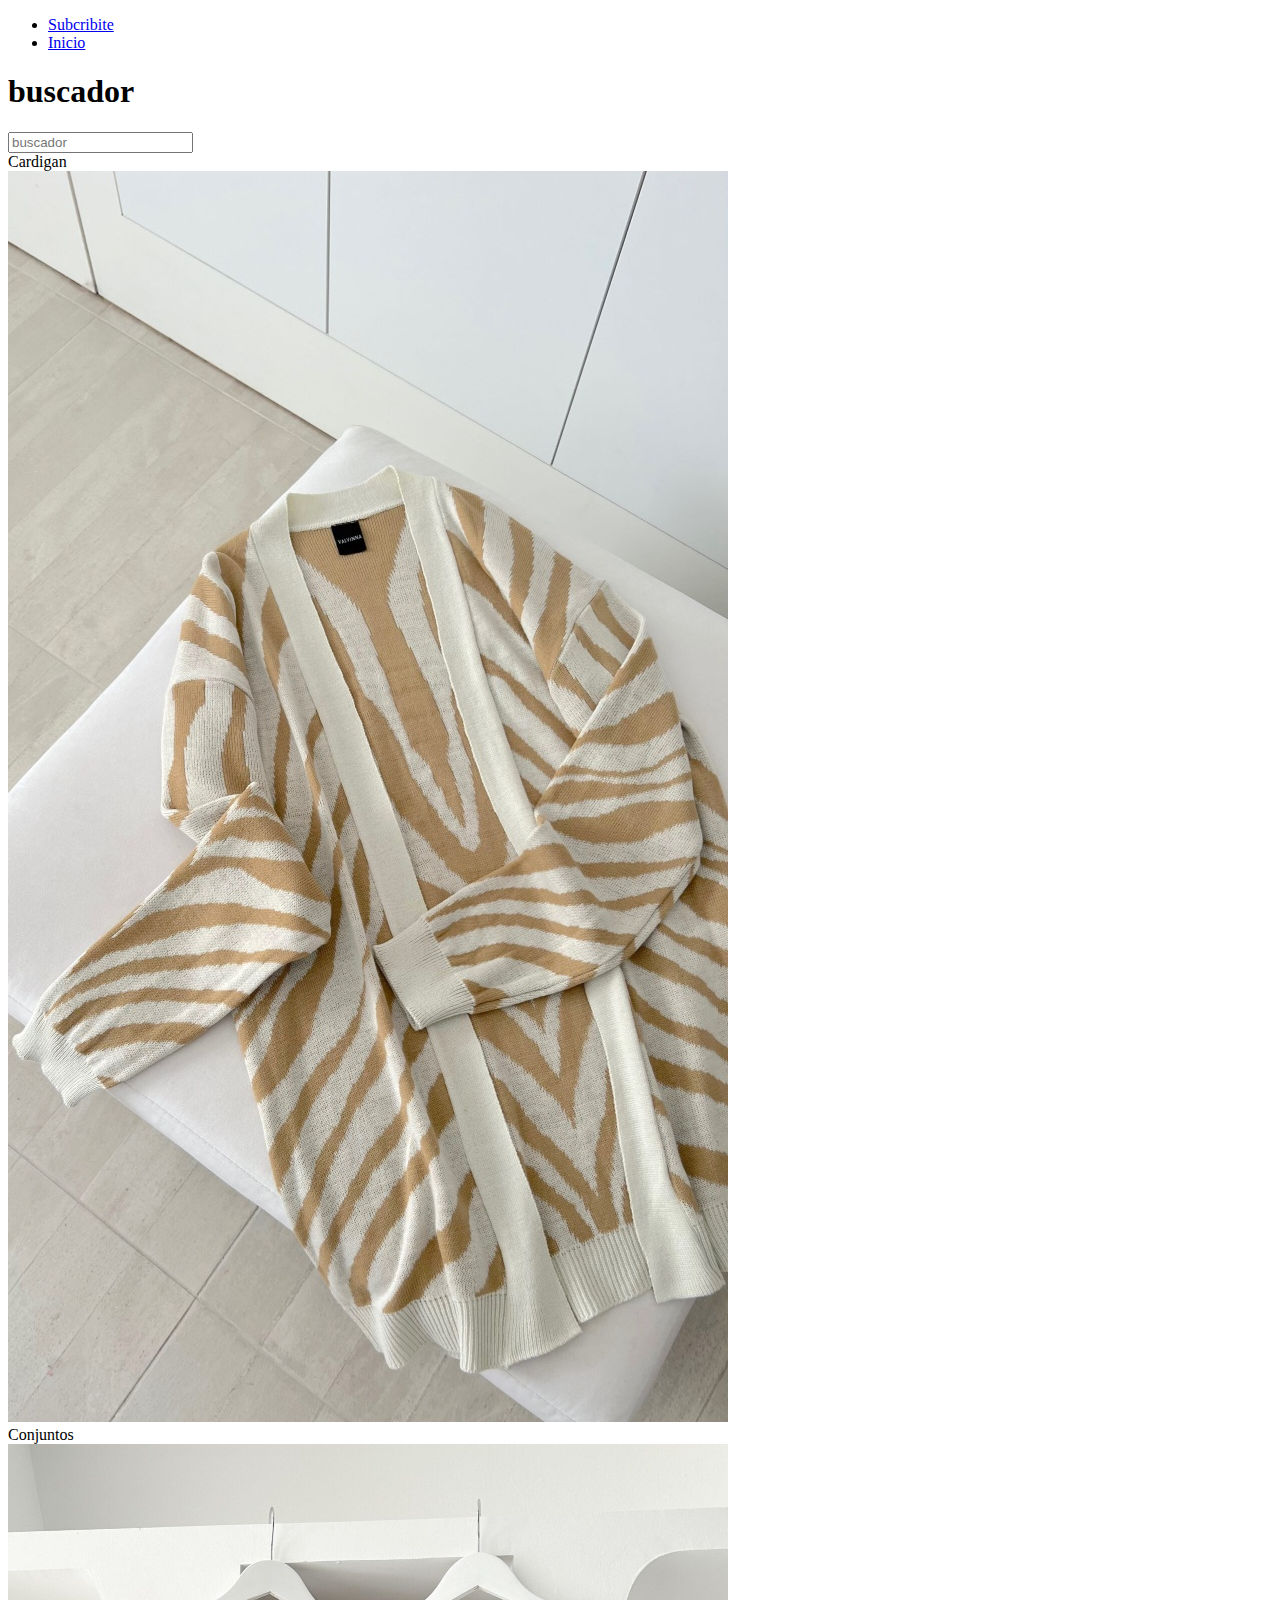
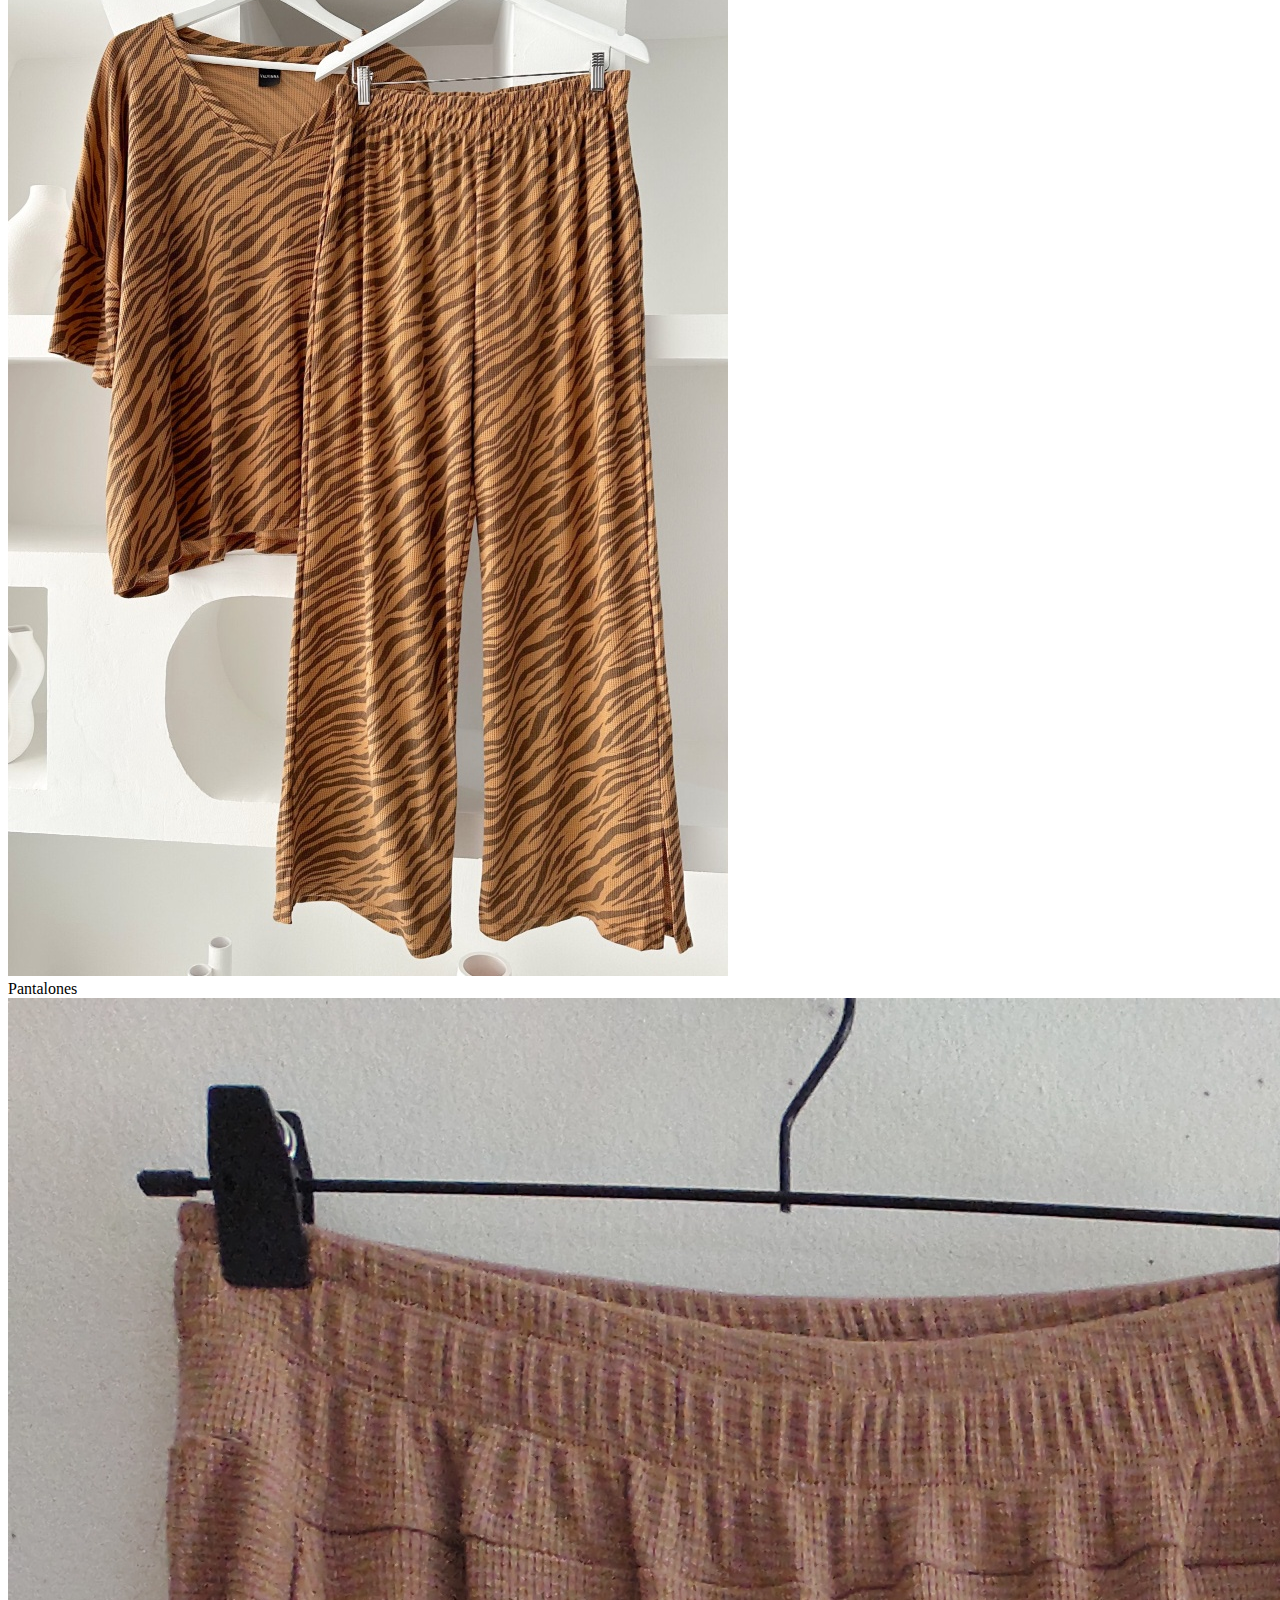
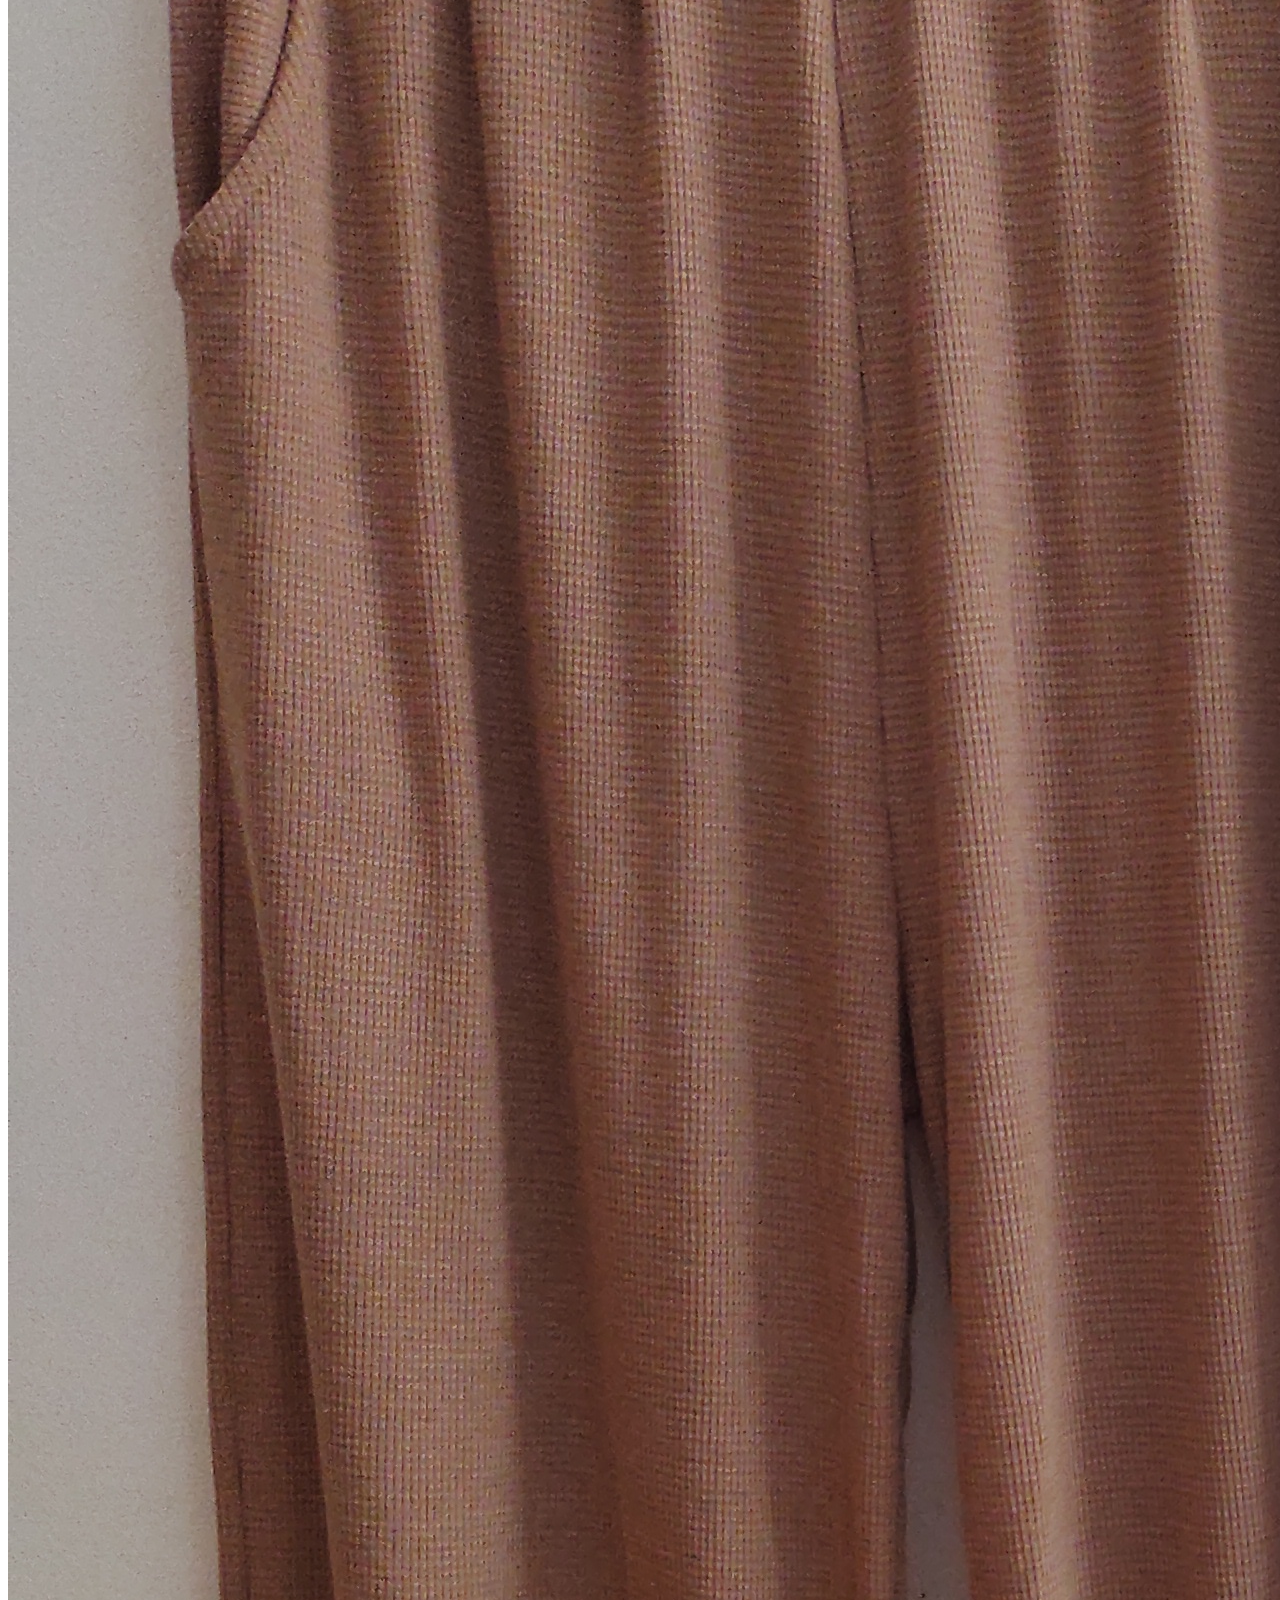
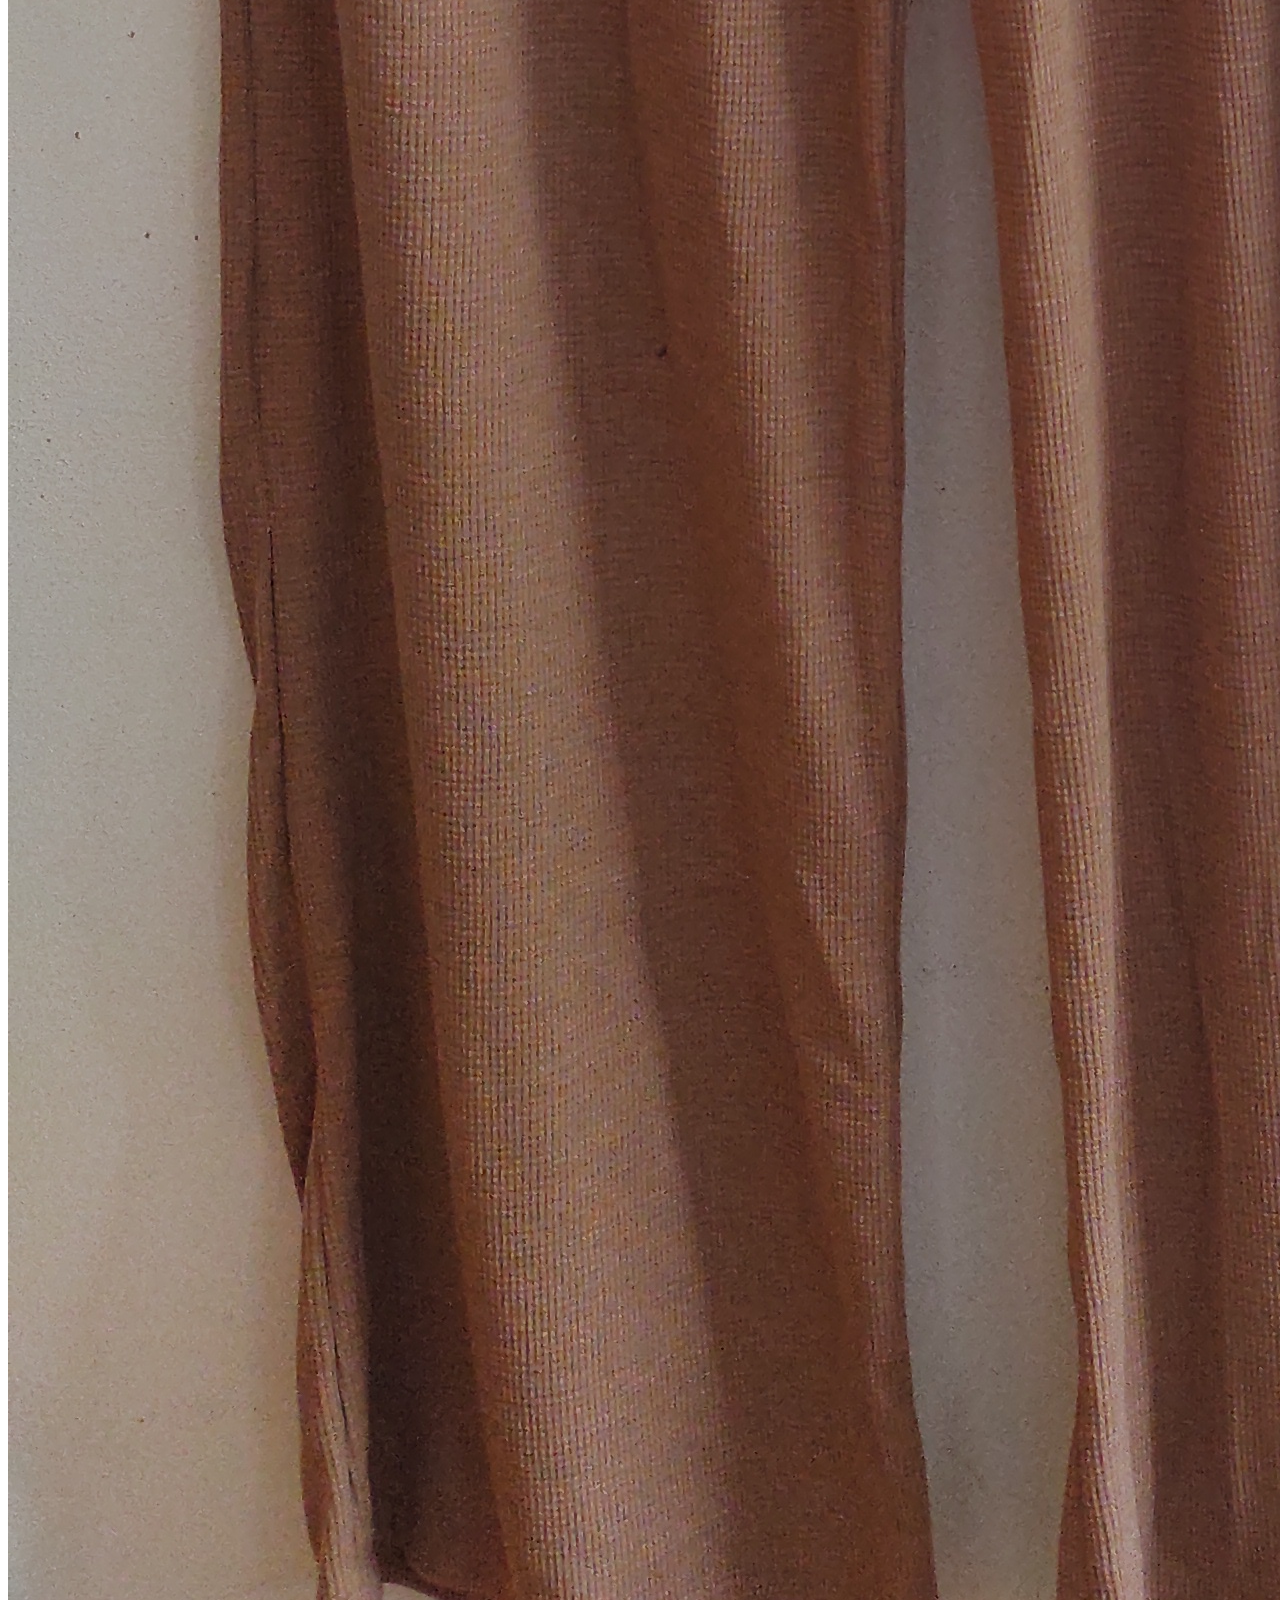
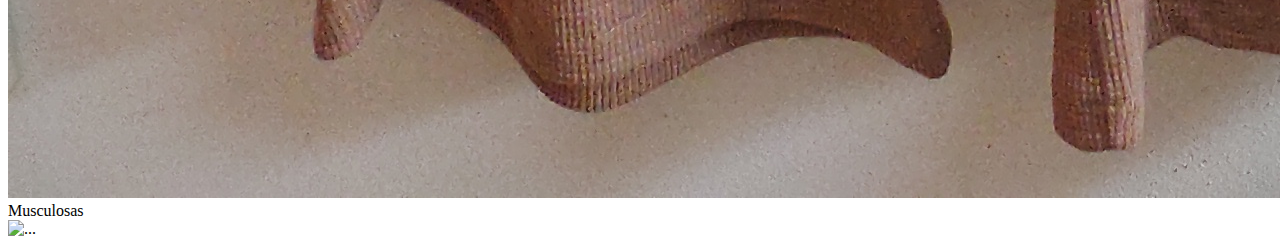
==== moda/productos.html @ 9239066c "Implementacion de codigo en js, CSS y MediaQuery" ====
<!DOCTYPE html>
<html lang="en">
<head>
    <meta charset="UTF-8">
    <meta name="viewport" content="width=device-width, initial-scale=1.0">
    <title>Pagina Web</title>

    <link href="https://cdn.jsdelivr.net/npm/bootstrap@5.3.2/dist/css/bootstrap.min.css" rel="stylesheet"
        integrity="sha384-T3c6CoIi6uLrA9TneNEoa7RxnatzjcDSCmG1MXxSR1GAsXEV/Dwwykc2MPK8M2HN" crossorigin="anonymous">

   <link rel="stylesheet" href="./css/styles.css" />
</head>
<body>
    <!--Barra de navegacion-->
  <nav class="navbar navbar-expand-lg navbar-light bg-light">
    <div class="container-fluid">
      <a class="navbar-brand" href="#"></a>
      <div class="collapse navbar-collapse" id="navbarSupportedContent">
        <ul class="navbar-nav me-auto mb-2 mb-lg-0">
          <li class="nav-item">
            <a class="nav-link" href="./subscripcion.html">Subcribite</a>
          </li>
          <li class="nav-item">
            <a class="nav-link" href="/index.html">Inicio</a>
          </li>
        </ul>
      </div>
    </div>
  </nav>

  <!--Fptps de productos con animaciones y un buscador-->
  <h1>buscador</h1>
    <input id="search" type="text" placeholder="buscador" onkeyup="searchCharacters()">
    <div class="producto">
        <dt class="subtitulos">Cardigan</dt>
        <img src="/imagenes/cardigans.jpeg" class="d-block w-25" alt="..."> 
    </div>
    <div class="producto">
        <dt class="subtitulos">Conjuntos</dt>
        <img src="/imagenes/conjuntos.jpeg" class="d-block w-25" alt="...">
    </div>
    <div class="producto">
        <dt class="subtitulos">Pantalones</dt>
        <img src="/imagenes/pantalones.jpg" class="d-block w-25" alt="...">
    </div>
    <div class="producto">
        <dt class="subtitulos">Musculosas</dt>
        <img src="/imagenes/musculosas.jpeg" class="d-block w-25" alt="...">    
    </div>
    <script src="/codigojs/barra_navegacion.js"></script>
</body>
</html>
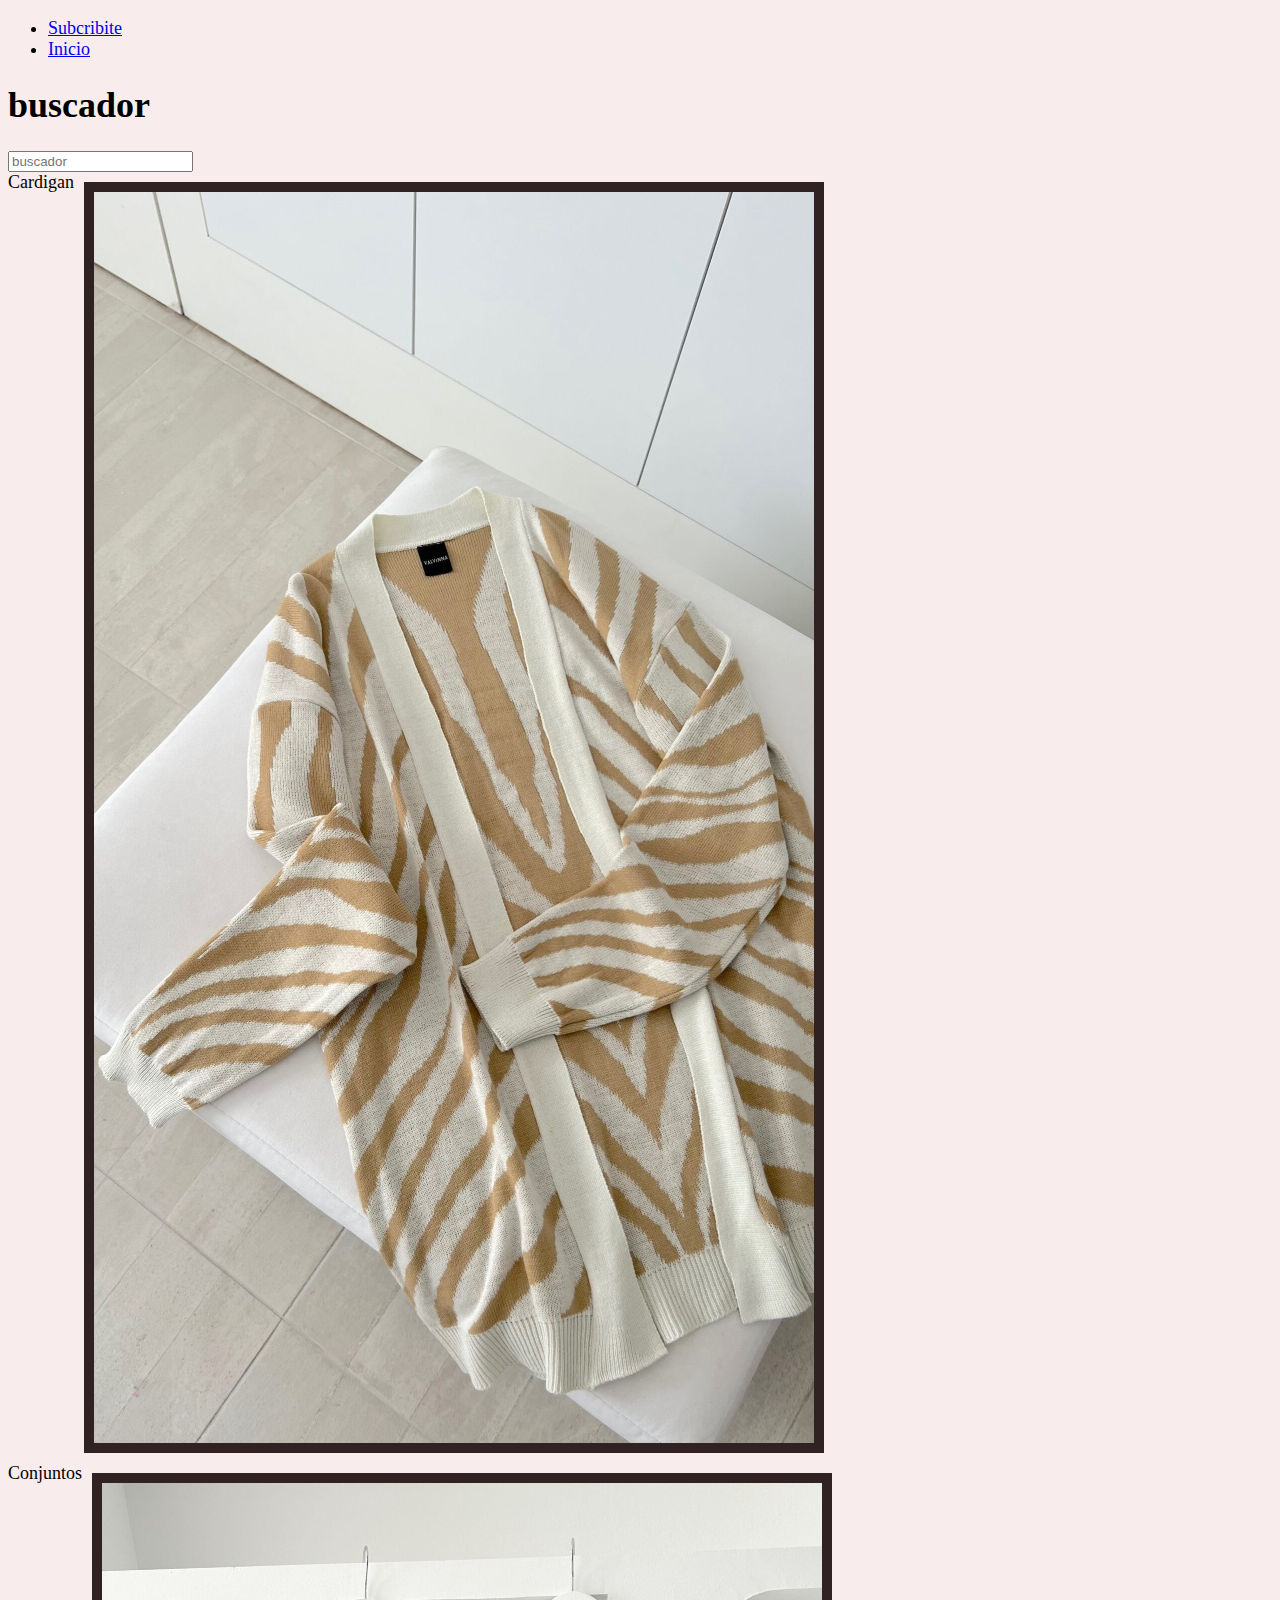
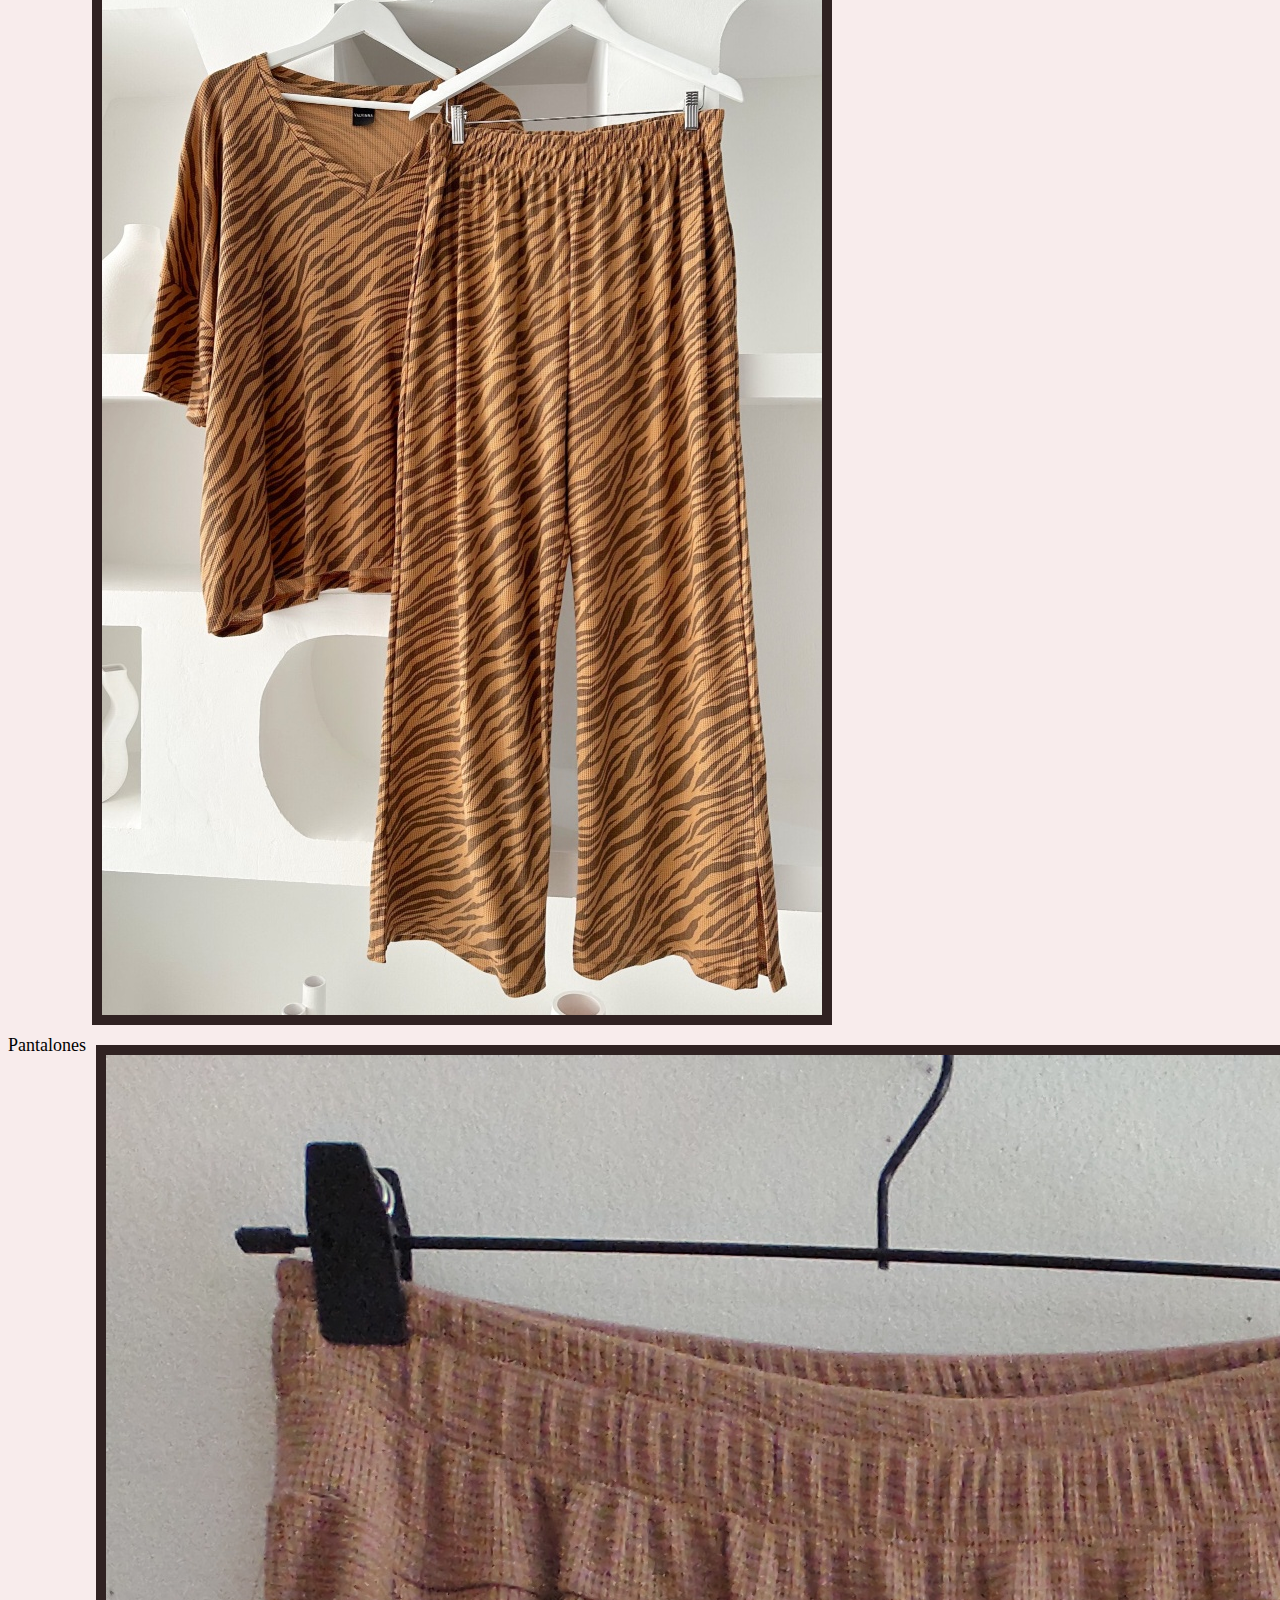
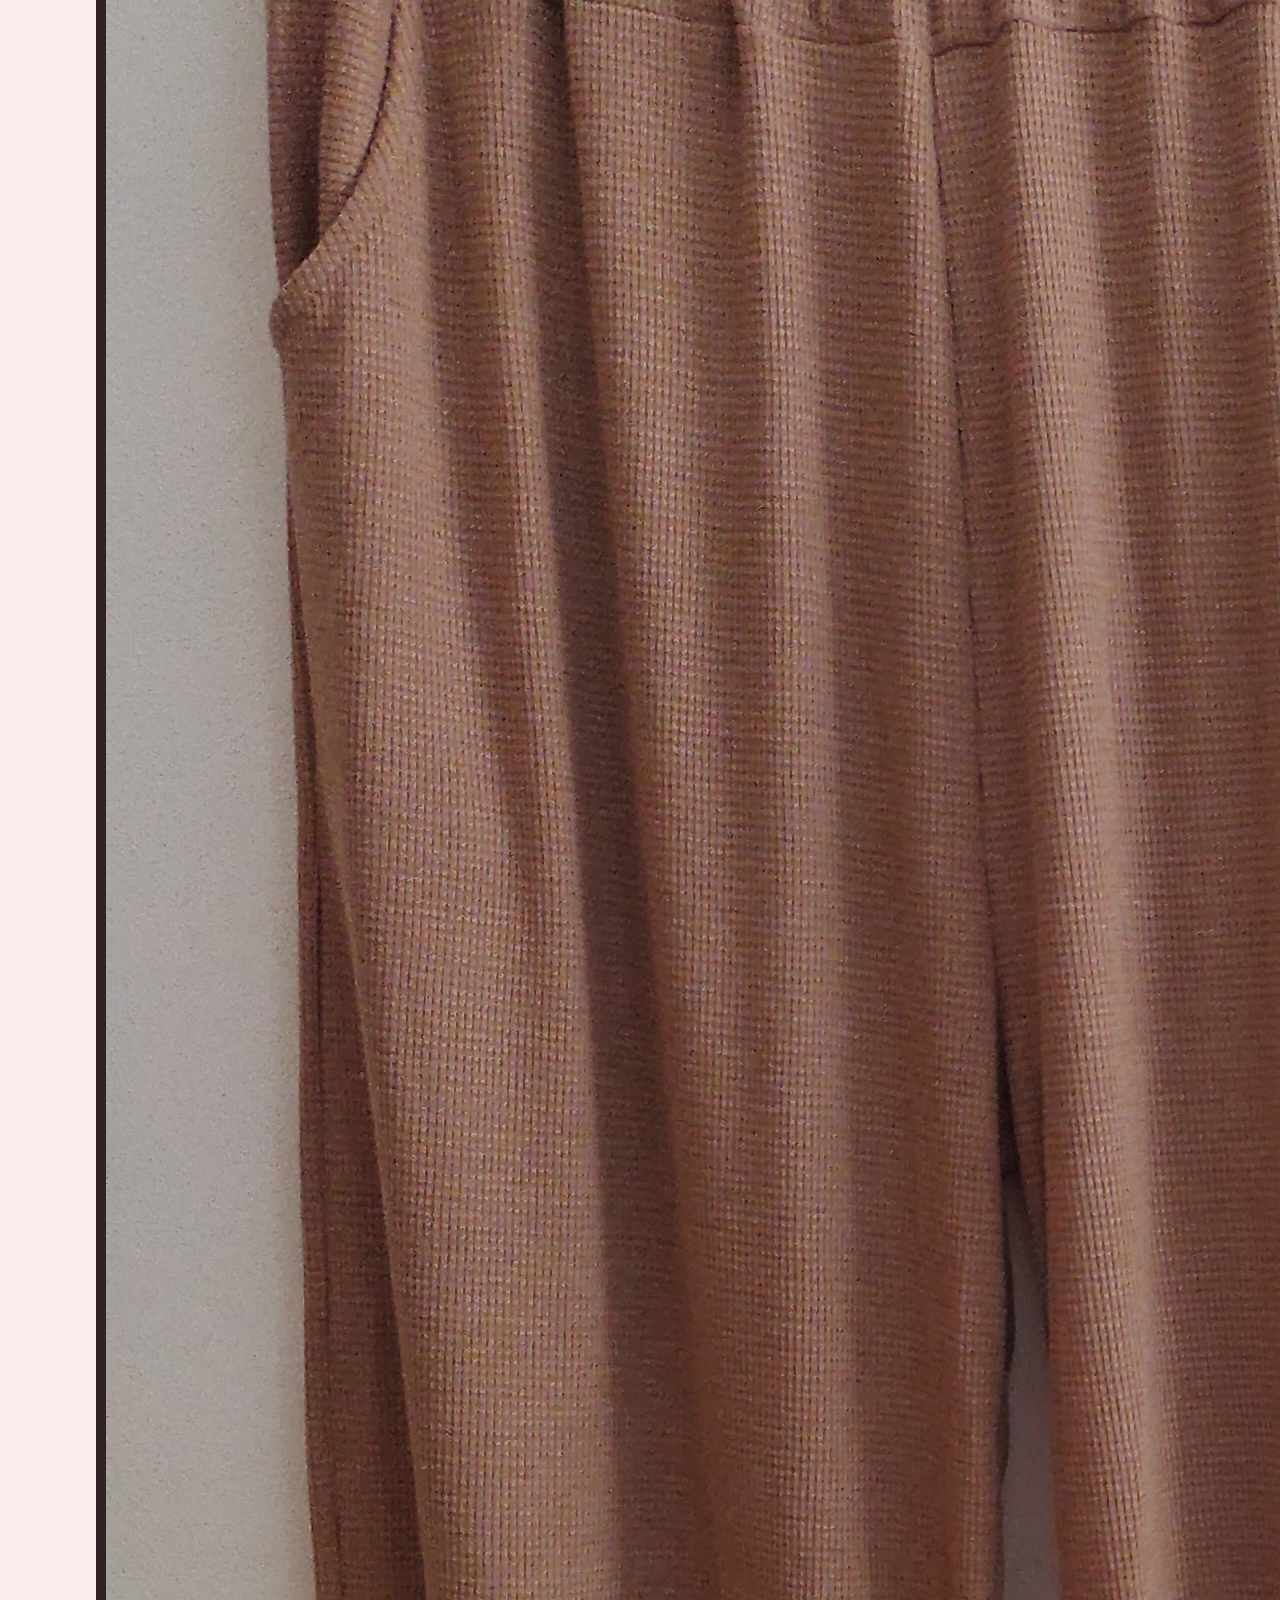
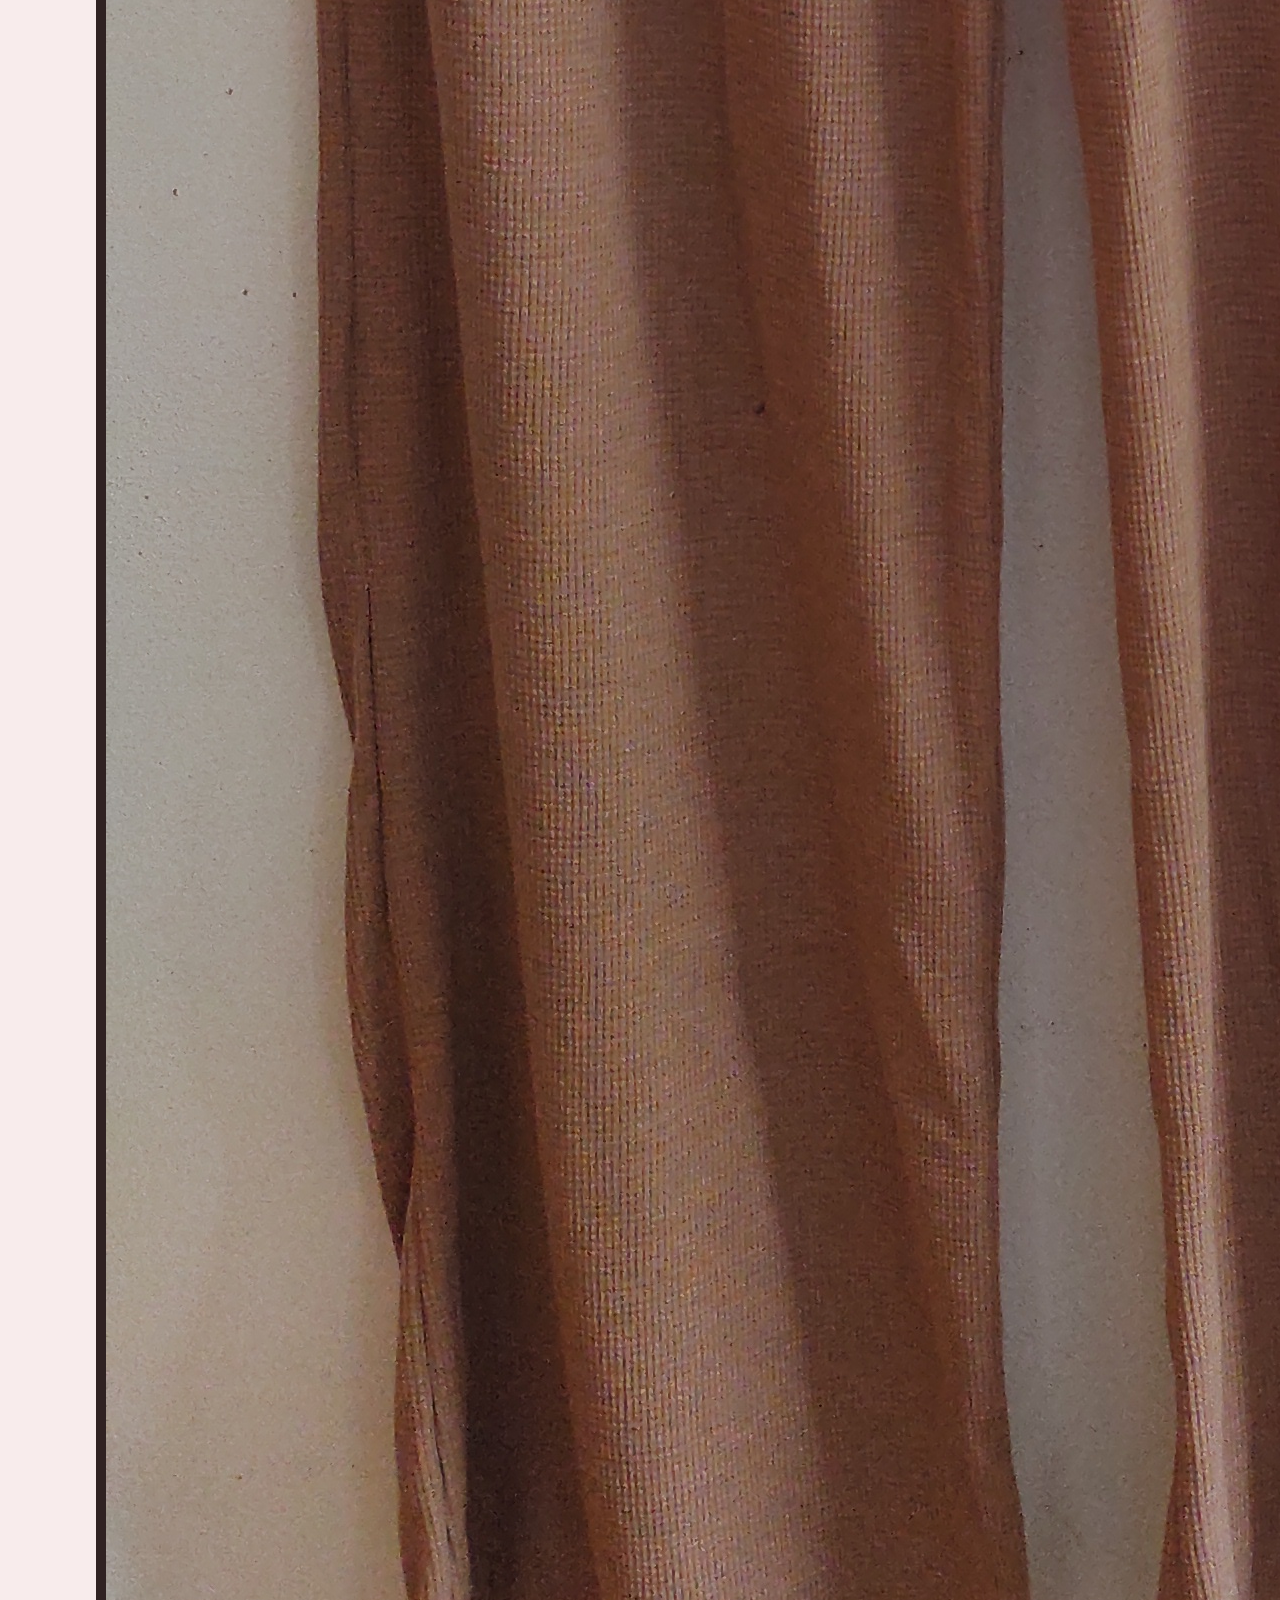
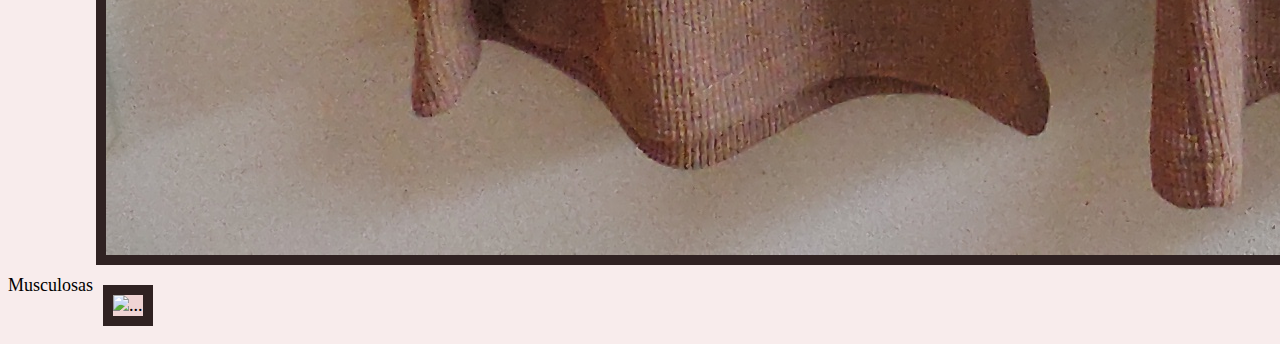
==== commit a98e0b30: "Desarrollo de transicion y animacion" ====
--- a/moda/productos.html
+++ b/moda/productos.html
@@ -8,7 +8,7 @@
     <link href="https://cdn.jsdelivr.net/npm/bootstrap@5.3.2/dist/css/bootstrap.min.css" rel="stylesheet"
         integrity="sha384-T3c6CoIi6uLrA9TneNEoa7RxnatzjcDSCmG1MXxSR1GAsXEV/Dwwykc2MPK8M2HN" crossorigin="anonymous">
 
-   <link rel="stylesheet" href="./css/styles.css" />
+   <link rel="stylesheet" href="../css/styles.css" />
 </head>
 <body>
     <!--Barra de navegacion-->
@@ -28,25 +28,25 @@
     </div>
   </nav>
 
-  <!--Fptps de productos con animaciones y un buscador-->
+  <!--Fptps de productos con transiciones y un buscador-->
   <h1>buscador</h1>
     <input id="search" type="text" placeholder="buscador" onkeyup="searchCharacters()">
     <div class="producto">
         <dt class="subtitulos">Cardigan</dt>
-        <img src="/imagenes/cardigans.jpeg" class="d-block w-25" alt="..."> 
+        <img src="/imagenes/cardigans.jpeg" class="d-block w-25 transicion-imagen" alt="..."> 
     </div>
     <div class="producto">
         <dt class="subtitulos">Conjuntos</dt>
-        <img src="/imagenes/conjuntos.jpeg" class="d-block w-25" alt="...">
+        <img src="/imagenes/conjuntos.jpeg" class="d-block w-25 transicion-imagen" alt="...">
     </div>
     <div class="producto">
         <dt class="subtitulos">Pantalones</dt>
-        <img src="/imagenes/pantalones.jpg" class="d-block w-25" alt="...">
+        <img src="/imagenes/pantalones.jpg" class="d-block w-25 transicion-imagen" alt="...">
     </div>
     <div class="producto">
         <dt class="subtitulos">Musculosas</dt>
-        <img src="/imagenes/musculosas.jpeg" class="d-block w-25" alt="...">    
+        <img src="/imagenes/musculosas.jpeg" class="d-block w-25 transicion-imagen" alt="...">    
     </div>
-    <script src="/codigojs/barra_navegacion.js"></script>
+    <script src="../codigojs/barra_navegacion.js"></script>
 </body>
 </html>--- a/css/styles.css
+++ b/css/styles.css
@@ -0,0 +1,125 @@
+/*Color de mi pagina web*/
+body{
+  background-color: rgb(248, 236, 236) !important ;
+  
+} 
+/*media query para dispositivos pequeños*/
+@media(max-width: 600px){
+    body{
+        font-size:  16px;
+        background-color: rgba(81, 101, 76, 0.818);
+    }
+}
+/*media query para dispositivos grandes*/
+@media(min-width: 768px){
+    body{
+        font-size:  18px;
+        background-color: rgb(240, 212, 212);
+    }
+}
+/*Color, formato y posicion del titulo*/
+.titulo{
+    color: rgb(48, 34, 34);
+    font-style: initial;
+    font-family: 'Lucida Sans', 'Lucida Sans Regular', 'Lucida Grande', 'Lucida Sans Unicode', Geneva, Verdana, sans-serif;
+    text-align: center;
+}
+
+/*Color, formato y posicion del subtitulo*/
+.subtitulo{
+    color: rgb(48, 34, 34);
+    font-style: initial;
+    text-align: left;
+}
+/*Color, formato y posicion del texto*/
+.descripcion{
+    color: rgba(70, 60, 60);
+    font-style: initial;
+    font-weight: 200;
+    text-align: left;
+}
+
+/*Posicion de mi carrusel en index.html*/
+.contenedor{
+    display: flex;
+    justify-content: center;
+}
+
+/*Posicion del formulario de subscripcion en index.html*/
+.formulario-subscricion{
+    display: flex;
+    justify-content: left;
+    align-items: left;
+}
+
+/*Animaciones y transiciones de productos.html*/
+.transicion-imagen img {
+    max-width: 100%;
+    height: auto;
+    transition-property: transform;
+    transition-duration: 5s;
+    transition-delay: 3s;
+}
+
+.producto {
+    display: flex;
+    justify-content: left;
+    align-items: left;
+}
+
+/*Formado de las imagenes de productos.html*/
+.producto img{
+    margin: 10px;
+    background-color: rgb(240, 212, 212);
+    border: 10px solid rgb(48, 34, 34);
+}
+/*evento en la pagina web*/
+.transicion-imagen:hover{
+    transform: scale(1.2);
+}
+/*Formado de los subtitulos en toda la web*/
+.subtitulo{
+    color: rgb(48, 34, 34);
+    font-style: initial;
+    font-family: 'Lucida Sans', 'Lucida Sans Regular', 'Lucida Grande', 'Lucida Sans Unicode', Geneva, Verdana, sans-serif;
+}
+
+/* Estilos para el formulario de subscricion.html*/
+.formulario {
+    display: flex;
+    flex-direction: column;
+    max-width: 300px; 
+    margin: auto; 
+}
+
+/* Estilos para los elementos del formulario subscricion.html*/
+.formulario label,
+.formulario input,
+.formulario textarea {
+    margin-bottom: 10px;
+}
+/* Estilos para el botón de envío subscricion.html*/
+.formulario input[type="submit"] {
+    align-self: left; 
+}
+/* Estilos para la imagen en subscricion.html*/
+.lema-nilo{
+ animation-name: fraseAnimacion; 
+ animation-duration: 10s;
+ animation-iteration-count: 4; 
+}
+
+@keyframes fraseAnimacion {
+    from{
+        opacity: 0;
+    }
+    to{
+        opacity: 1;
+    }
+}
+/*Formato de mi footer*/
+footer{
+    background-color: rgb(240, 212, 212);
+    color: rgb(51, 41, 41);
+    font-style: initial;
+}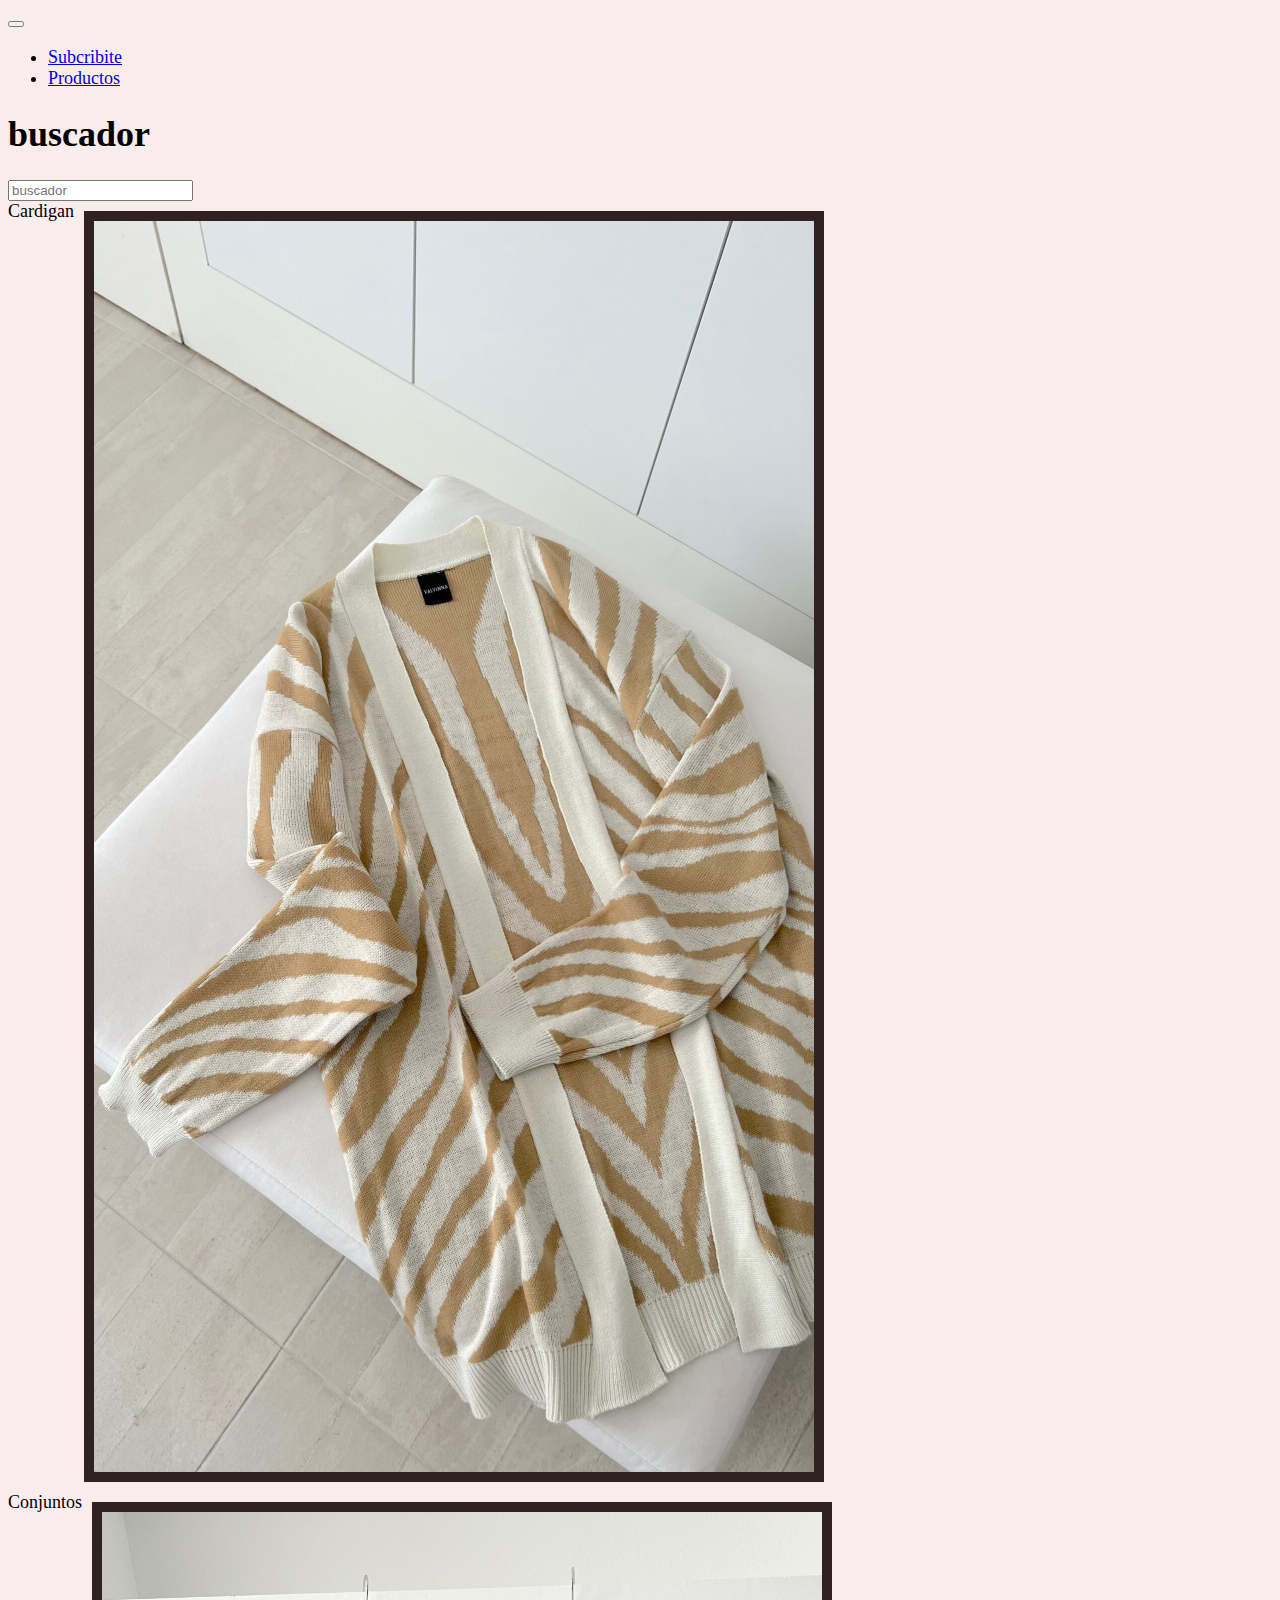
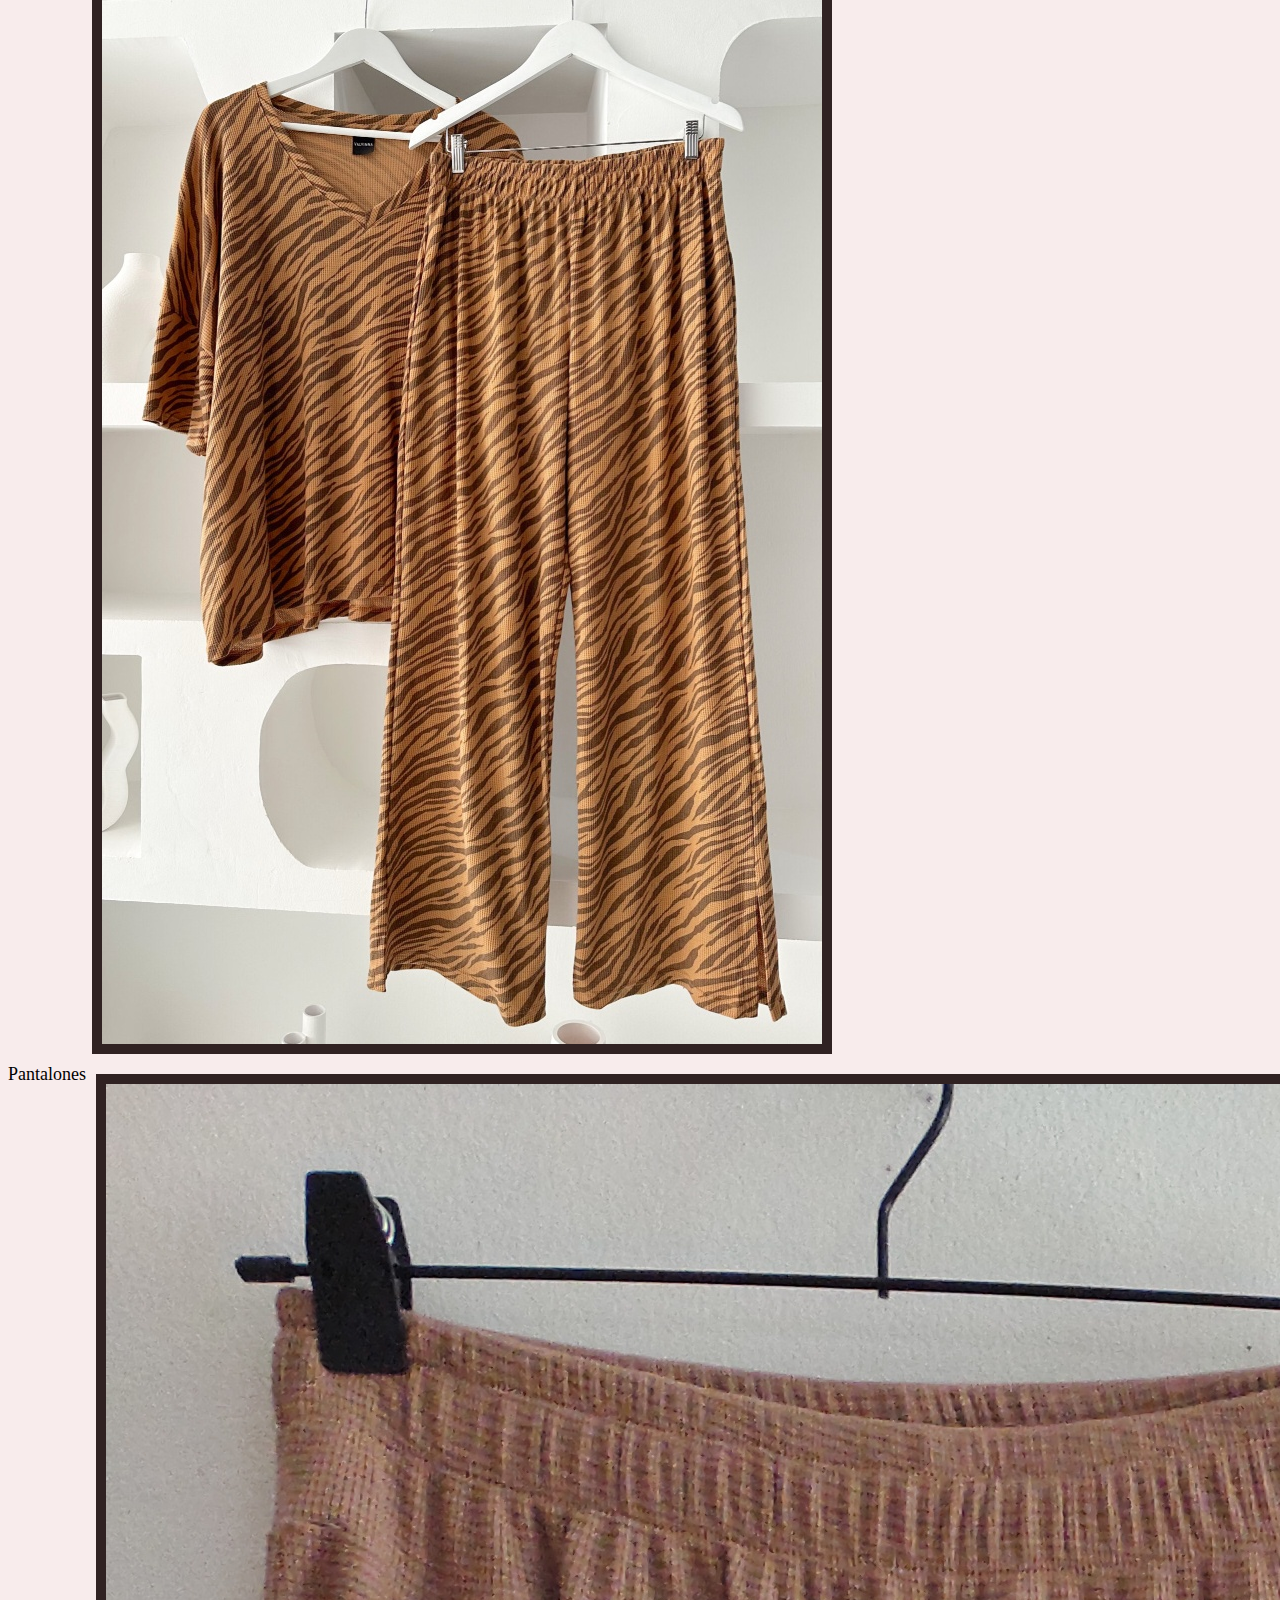
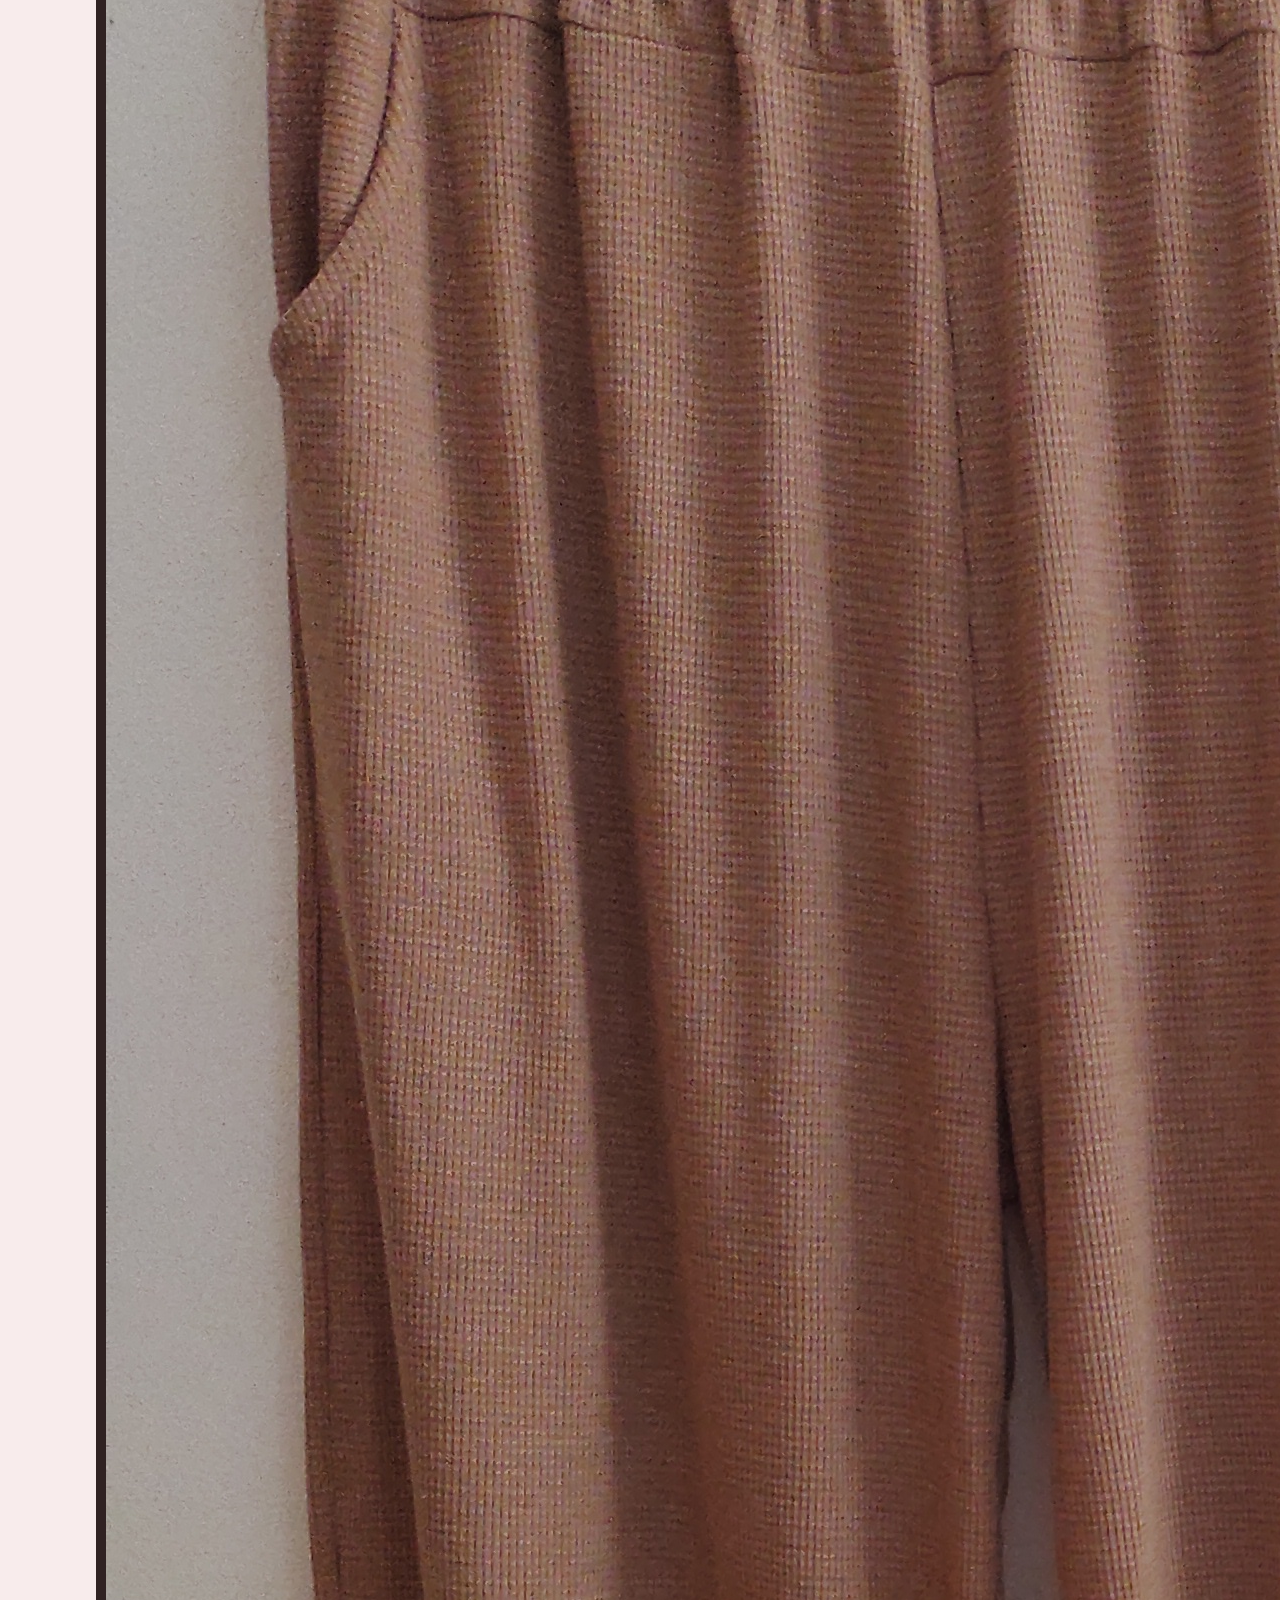
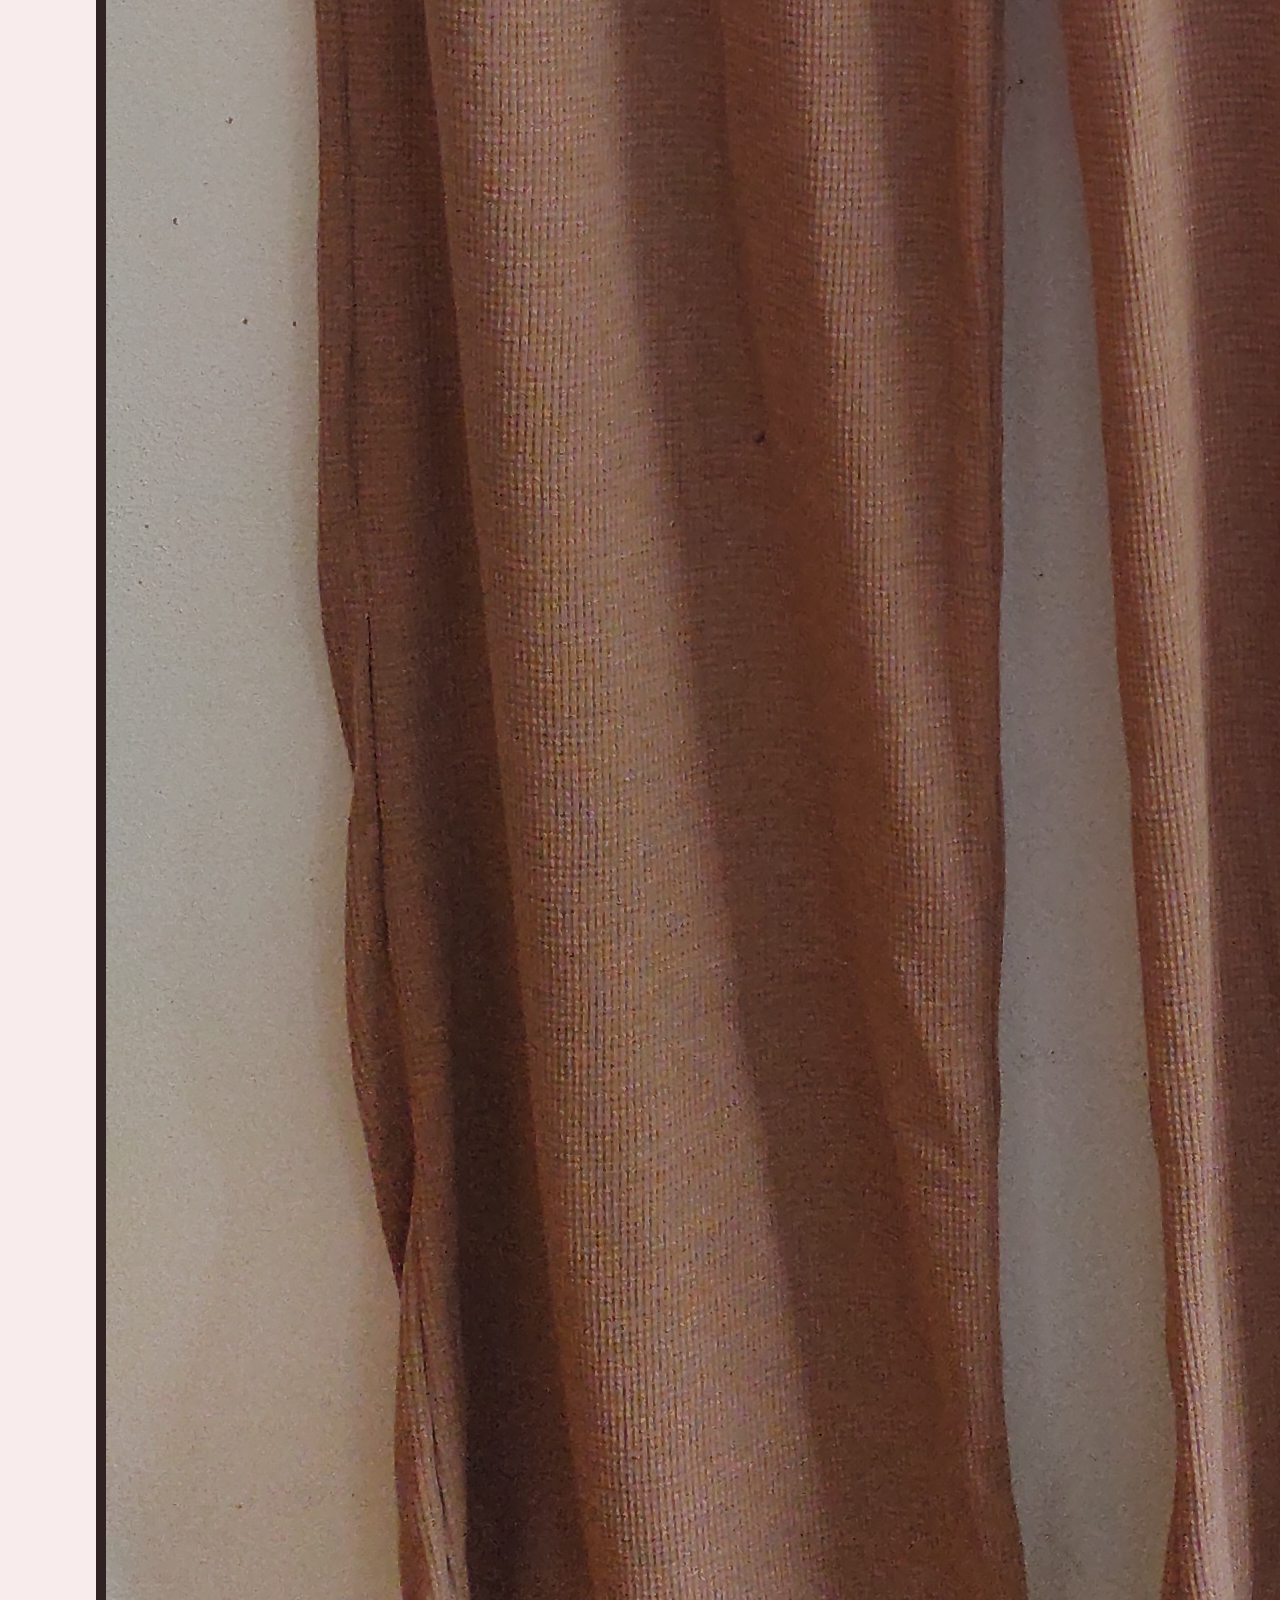
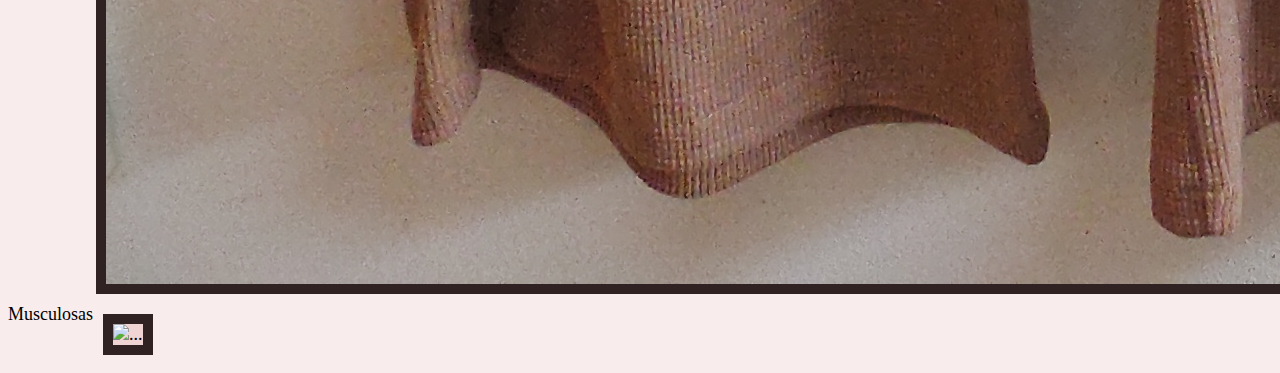
==== commit db648cef: "correccion del responsive de la barra de navegacion" ====
--- a/moda/productos.html
+++ b/moda/productos.html
@@ -2,7 +2,8 @@
 <html lang="en">
 <head>
     <meta charset="UTF-8">
-    <meta name="viewport" content="width=device-width, initial-scale=1.0">
+    <meta name="viewport" content="width=device-width, initial-scale=1, shrink-to-fit=no">
+    <!--<meta name="viewport" content="width=device-width, initial-scale=1.0">-->
     <title>Pagina Web</title>
 
     <link href="https://cdn.jsdelivr.net/npm/bootstrap@5.3.2/dist/css/bootstrap.min.css" rel="stylesheet"
@@ -12,7 +13,7 @@
 </head>
 <body>
     <!--Barra de navegacion-->
-  <nav class="navbar navbar-expand-lg navbar-light bg-light">
+  <!--<nav class="navbar navbar-expand-lg navbar-light bg-light">
     <div class="container-fluid">
       <a class="navbar-brand" href="#"></a>
       <div class="collapse navbar-collapse" id="navbarSupportedContent">
@@ -21,7 +22,26 @@
             <a class="nav-link" href="./subscripcion.html">Subcribite</a>
           </li>
           <li class="nav-item">
-            <a class="nav-link" href="/index.html">Inicio</a>
+            <a class="nav-link" href="../index.html">Inicio</a>
+          </li>
+        </ul>
+      </div>
+    </div>
+  </nav>-->
+  <nav class="navbar navbar-expand-lg navbar-light bg-light">
+    <div class="container-fluid">
+      <a class="navbar-brand" href="#"></a>
+      <button class="navbar-toggler" type="button" data-bs-toggle="collapse" data-bs-target="#navbarNav"
+        aria-controls="navbarNav" aria-expanded="false" aria-label="Toggle navigation">
+        <span class="navbar-toggler-icon"></span>
+      </button>
+      <div class="collapse navbar-collapse" id="navbarNav">
+        <ul class="navbar-nav">
+          <li class="nav-item">
+            <a class="nav-link" href="./subscripcion.html">Subcribite</a>
+          </li>
+          <li class="nav-item">
+            <a class="nav-link" href="../index.html">Productos</a>
           </li>
         </ul>
       </div>
@@ -33,19 +53,19 @@
     <input id="search" type="text" placeholder="buscador" onkeyup="searchCharacters()">
     <div class="producto">
         <dt class="subtitulos">Cardigan</dt>
-        <img src="/imagenes/cardigans.jpeg" class="d-block w-25 transicion-imagen" alt="..."> 
+        <img src="../imagenes/cardigans.jpeg" class="d-block w-25 transicion-imagen" alt="..."> 
     </div>
     <div class="producto">
         <dt class="subtitulos">Conjuntos</dt>
-        <img src="/imagenes/conjuntos.jpeg" class="d-block w-25 transicion-imagen" alt="...">
+        <img src="../imagenes/conjuntos.jpeg" class="d-block w-25 transicion-imagen" alt="...">
     </div>
     <div class="producto">
         <dt class="subtitulos">Pantalones</dt>
-        <img src="/imagenes/pantalones.jpg" class="d-block w-25 transicion-imagen" alt="...">
+        <img src="../imagenes/pantalones.jpg" class="d-block w-25 transicion-imagen" alt="...">
     </div>
     <div class="producto">
         <dt class="subtitulos">Musculosas</dt>
-        <img src="/imagenes/musculosas.jpeg" class="d-block w-25 transicion-imagen" alt="...">    
+        <img src="../imagenes/musculosas.jpeg" class="d-block w-25 transicion-imagen" alt="...">    
     </div>
     <script src="../codigojs/barra_navegacion.js"></script>
 </body>
--- a/css/styles.css
+++ b/css/styles.css
@@ -9,6 +9,7 @@
         font-size:  16px;
         background-color: rgba(81, 101, 76, 0.818);
     }
+   
 }
 /*media query para dispositivos grandes*/
 @media(min-width: 768px){
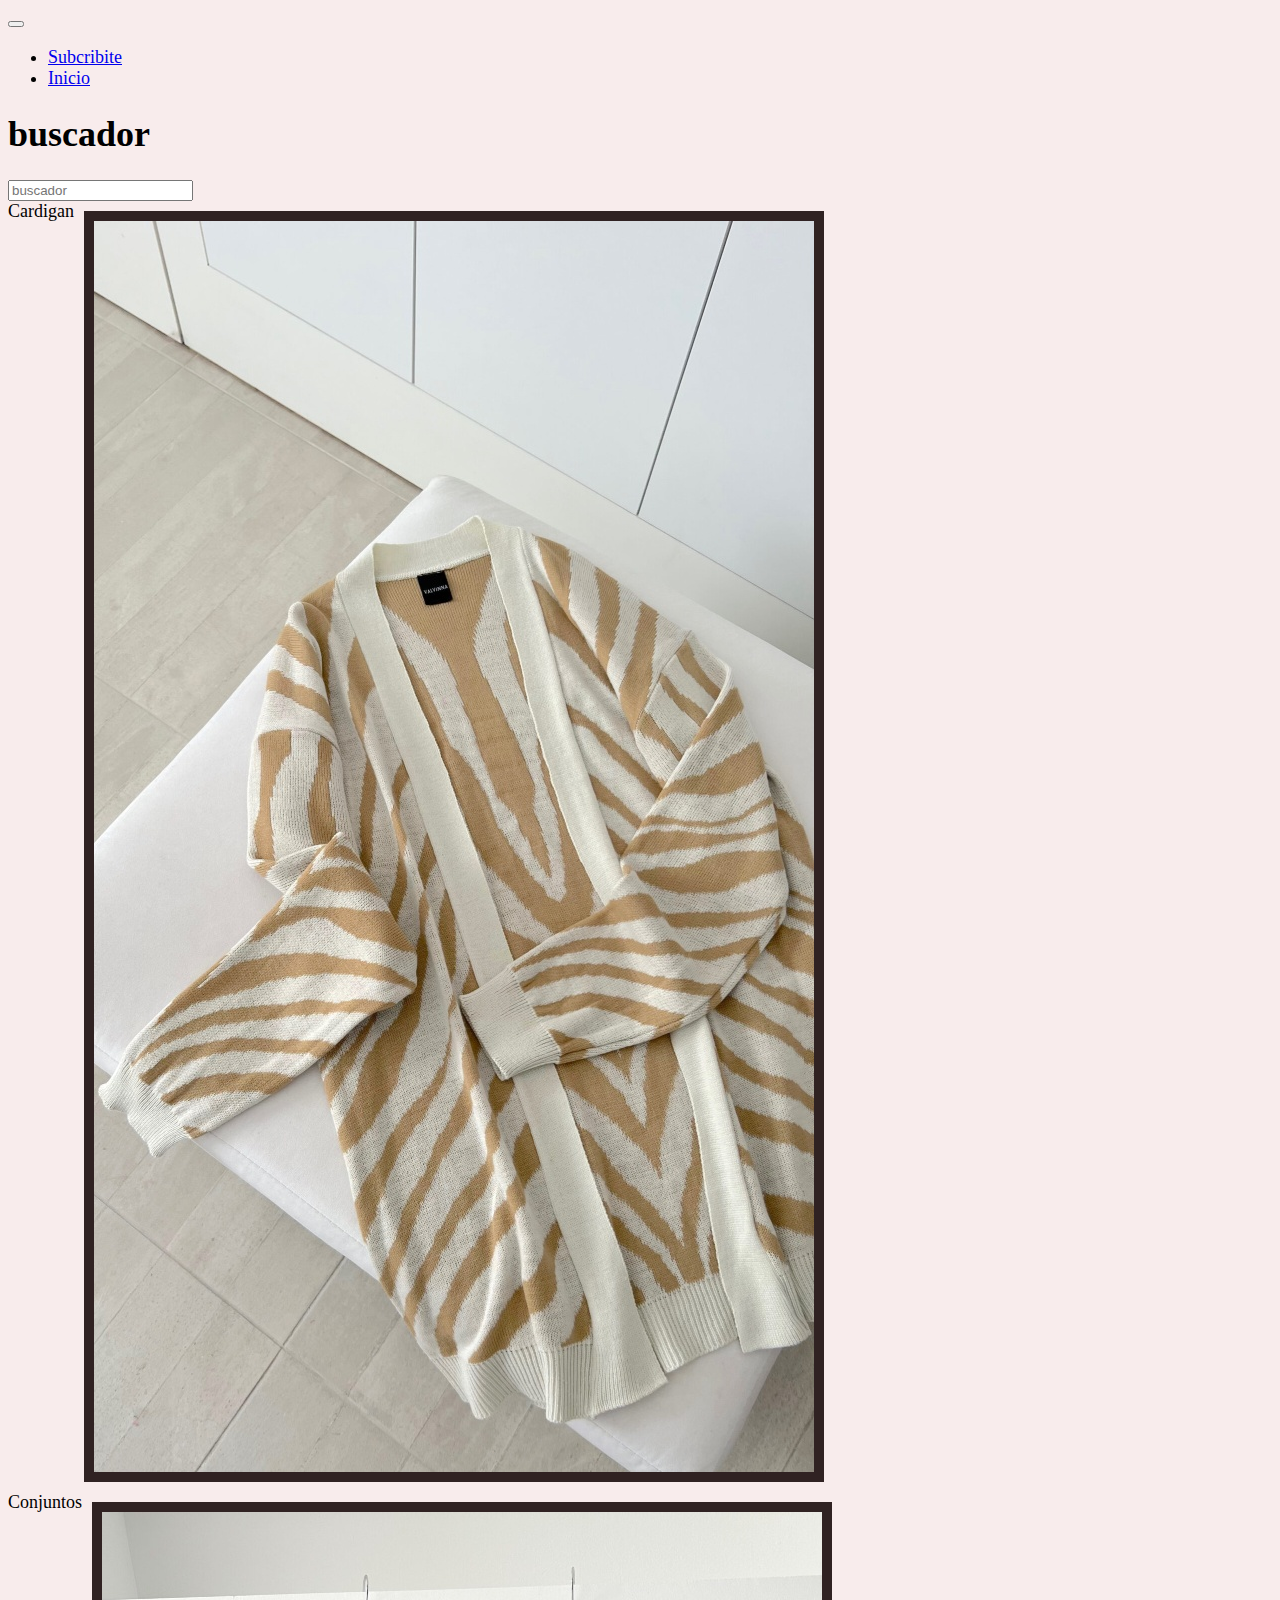
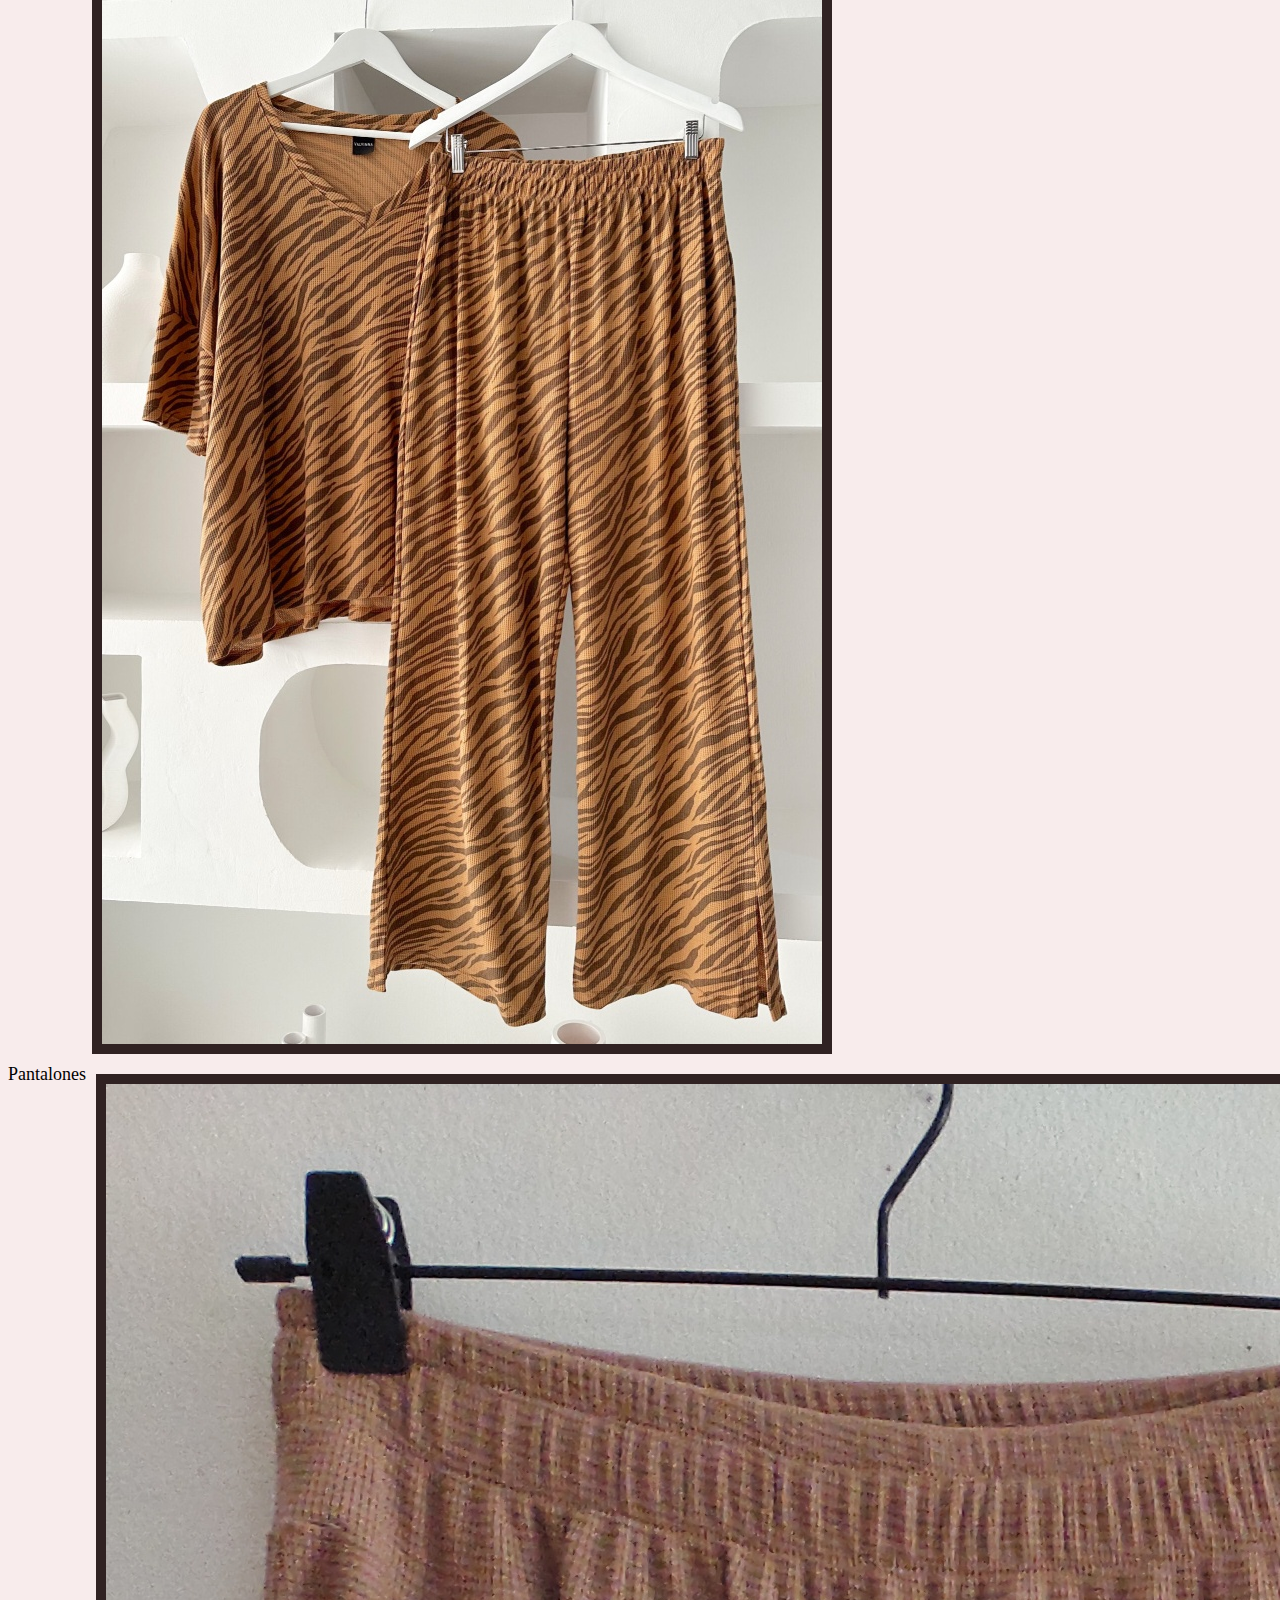
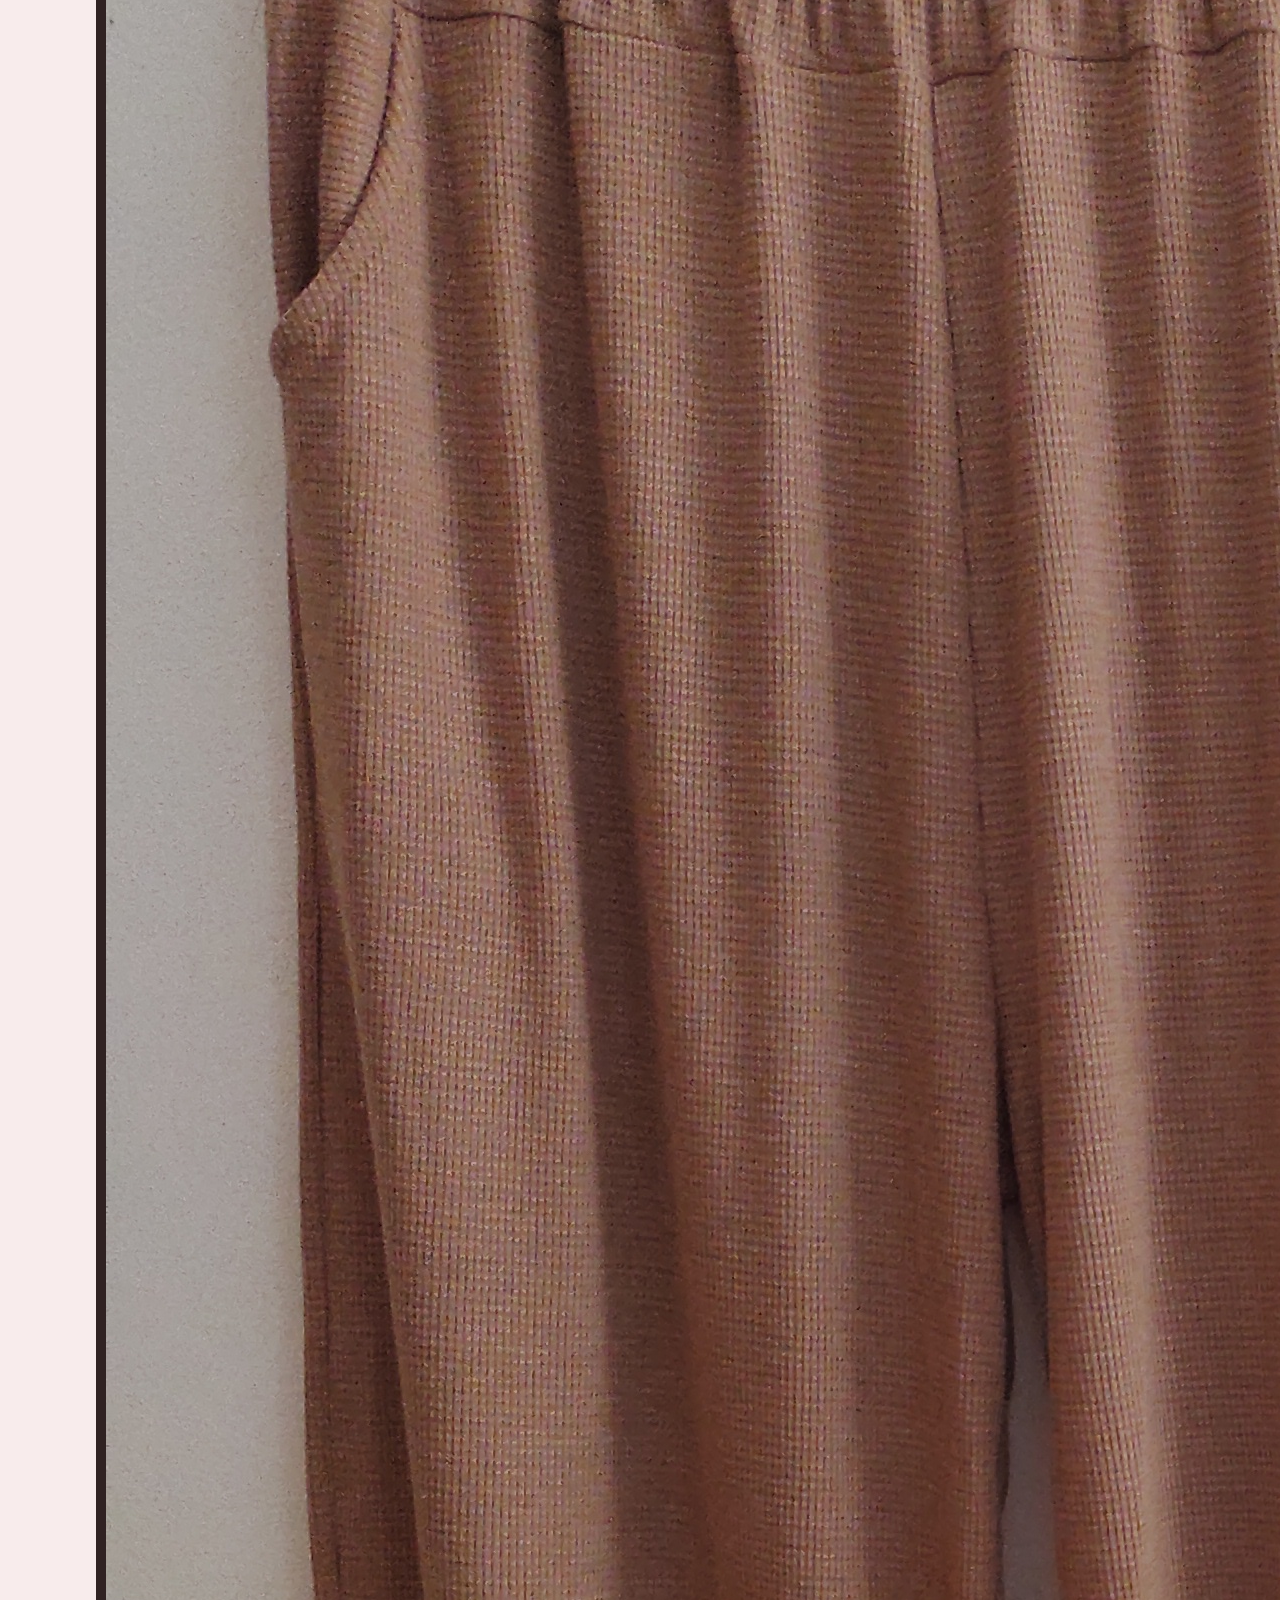
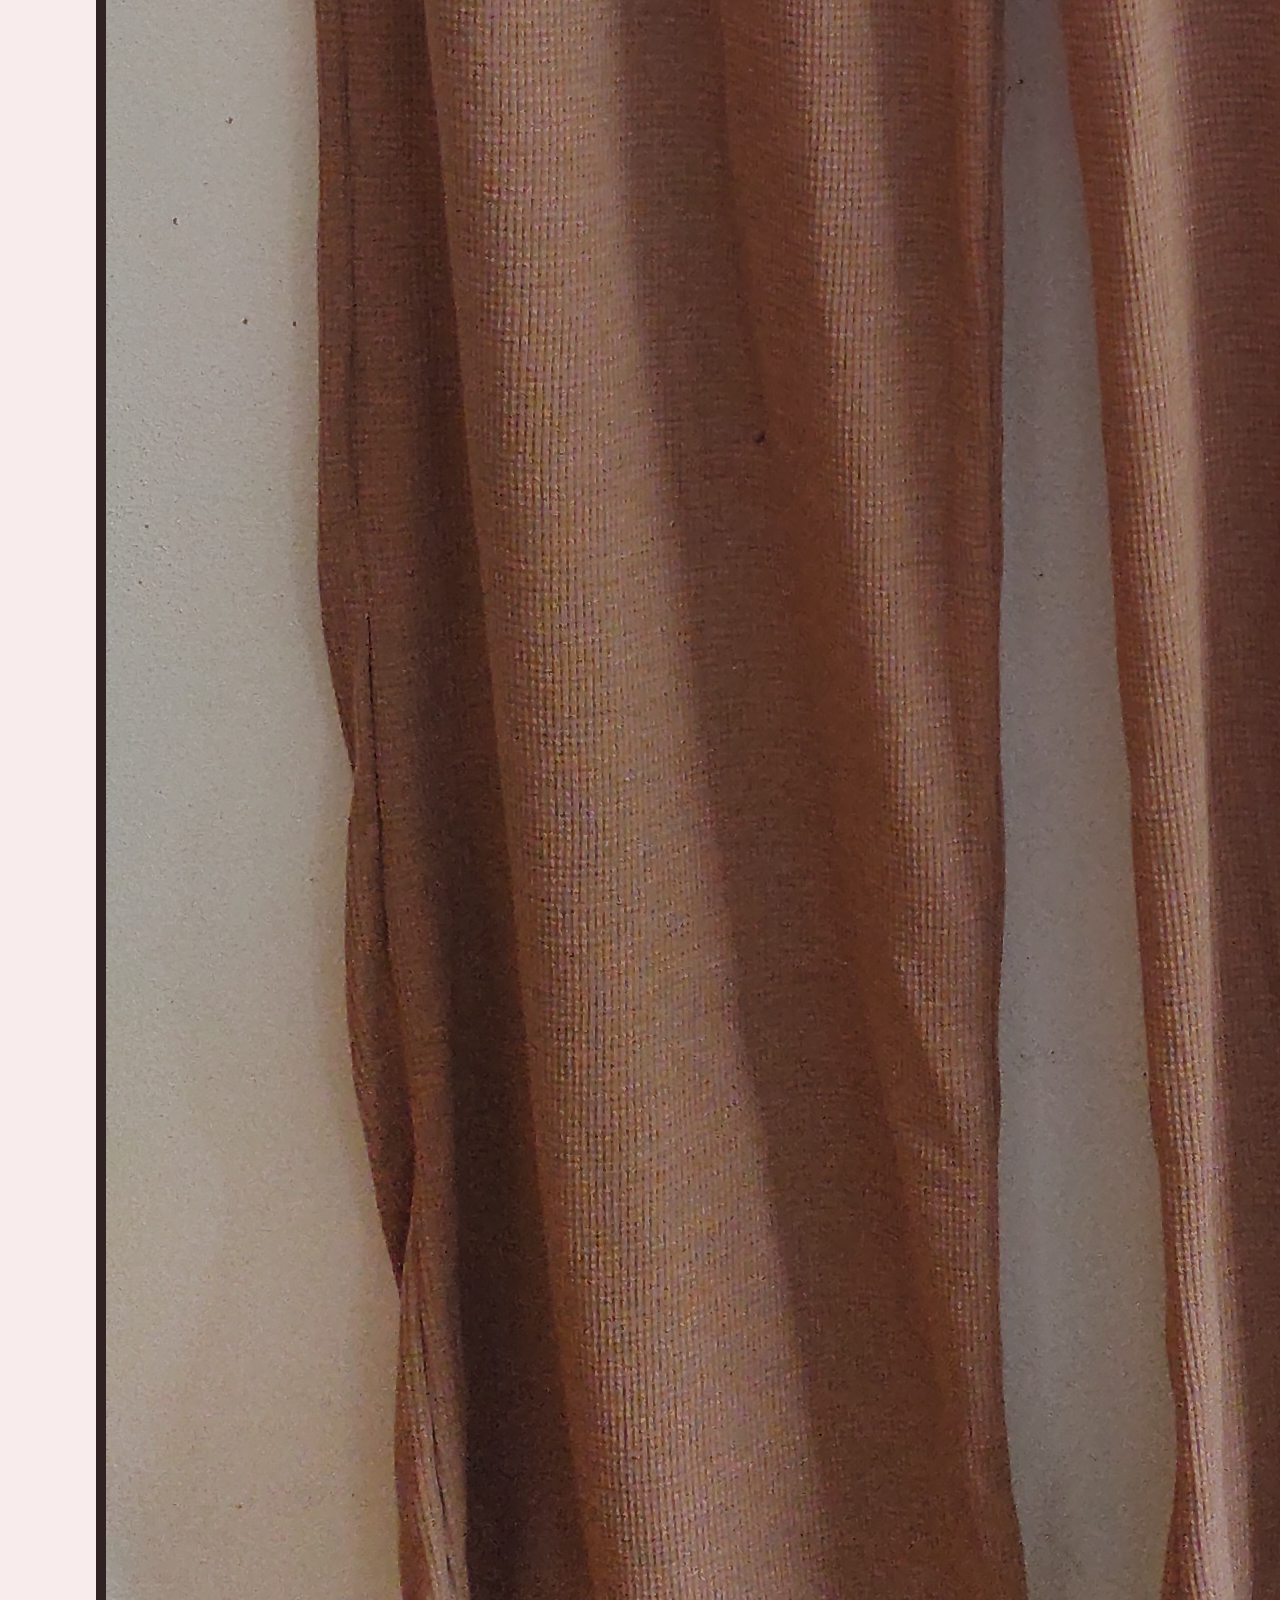
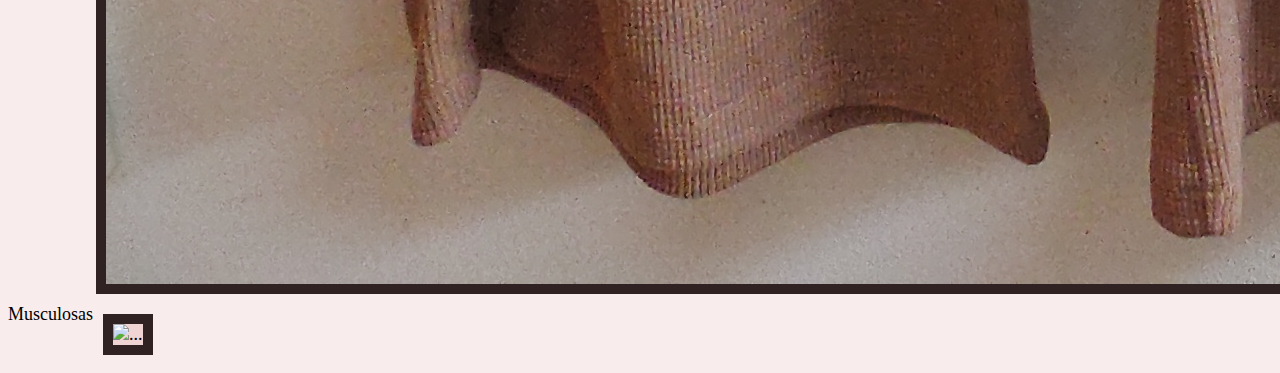
==== commit 171ebf82: "Correcion de nombres de los botones de la barra de navegacion" ====
--- a/moda/productos.html
+++ b/moda/productos.html
@@ -41,7 +41,7 @@
             <a class="nav-link" href="./subscripcion.html">Subcribite</a>
           </li>
           <li class="nav-item">
-            <a class="nav-link" href="../index.html">Productos</a>
+            <a class="nav-link" href="../index.html">Inicio</a>
           </li>
         </ul>
       </div>
